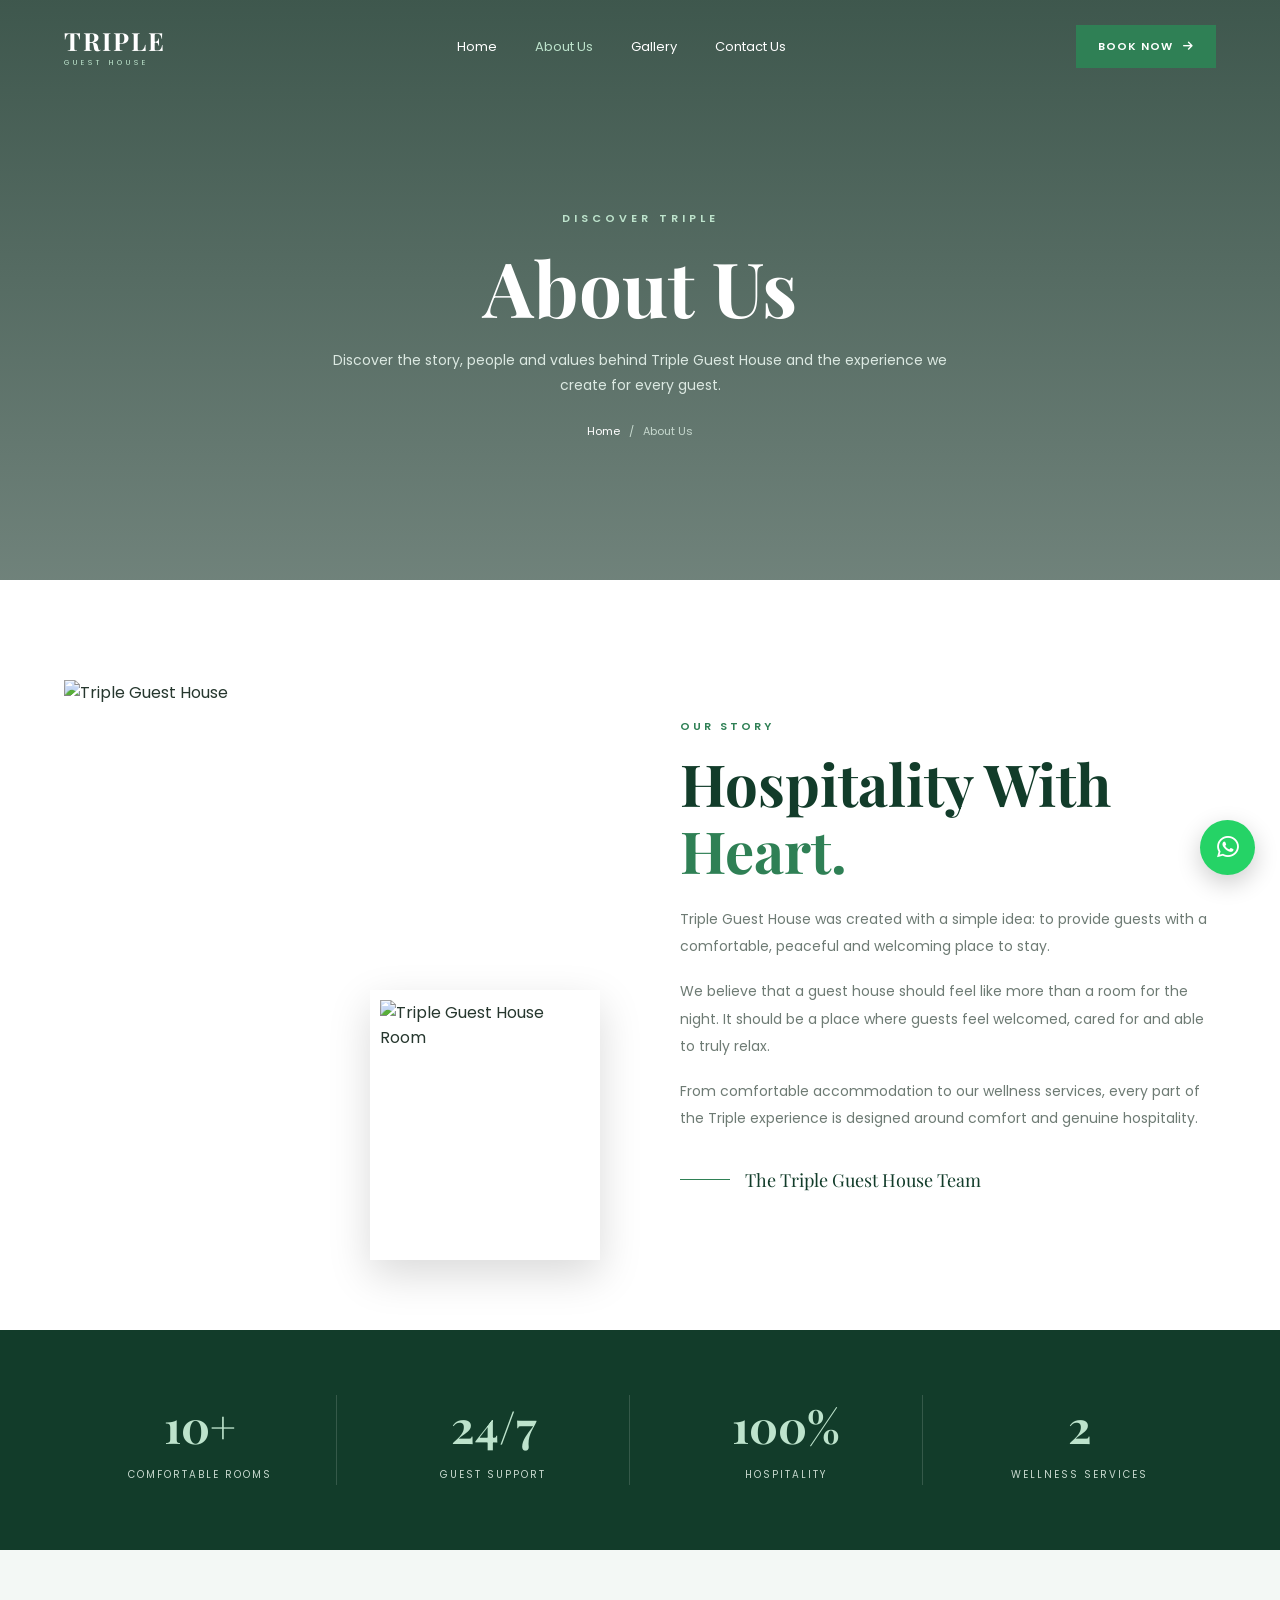
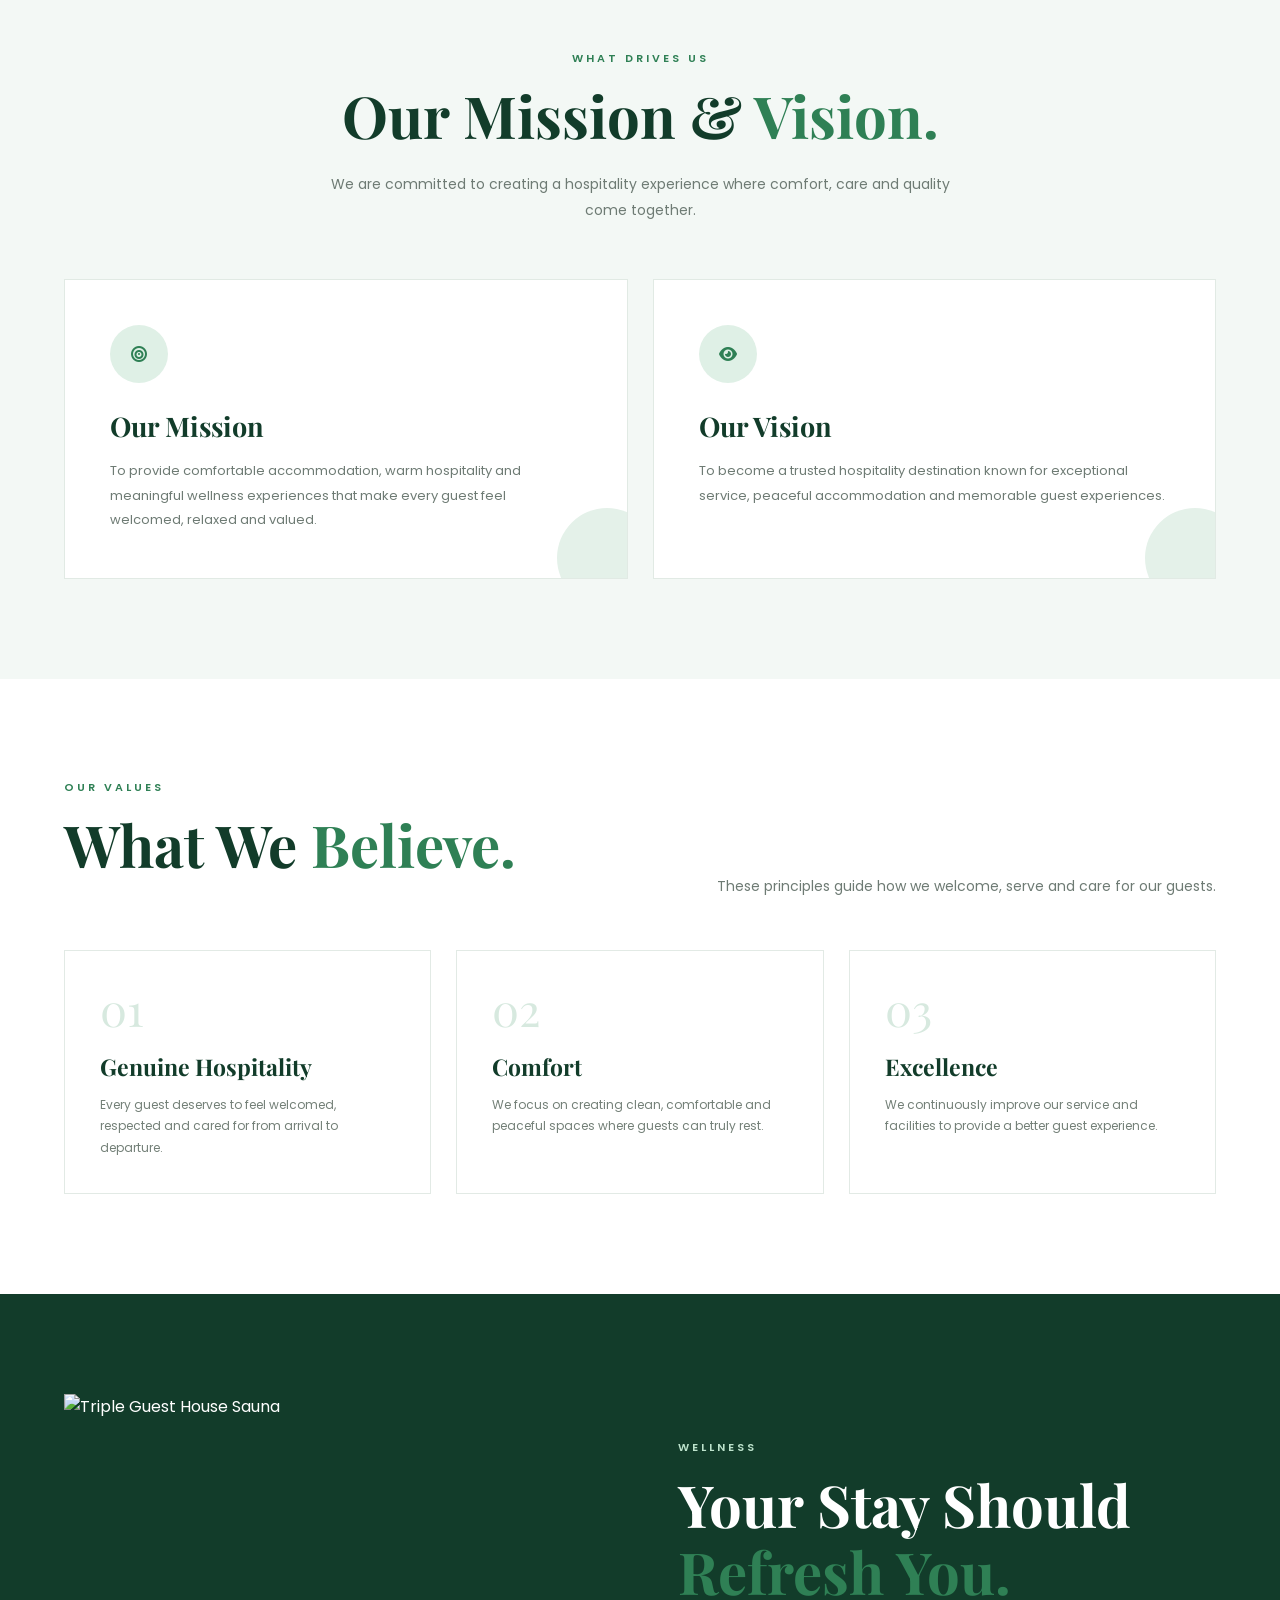
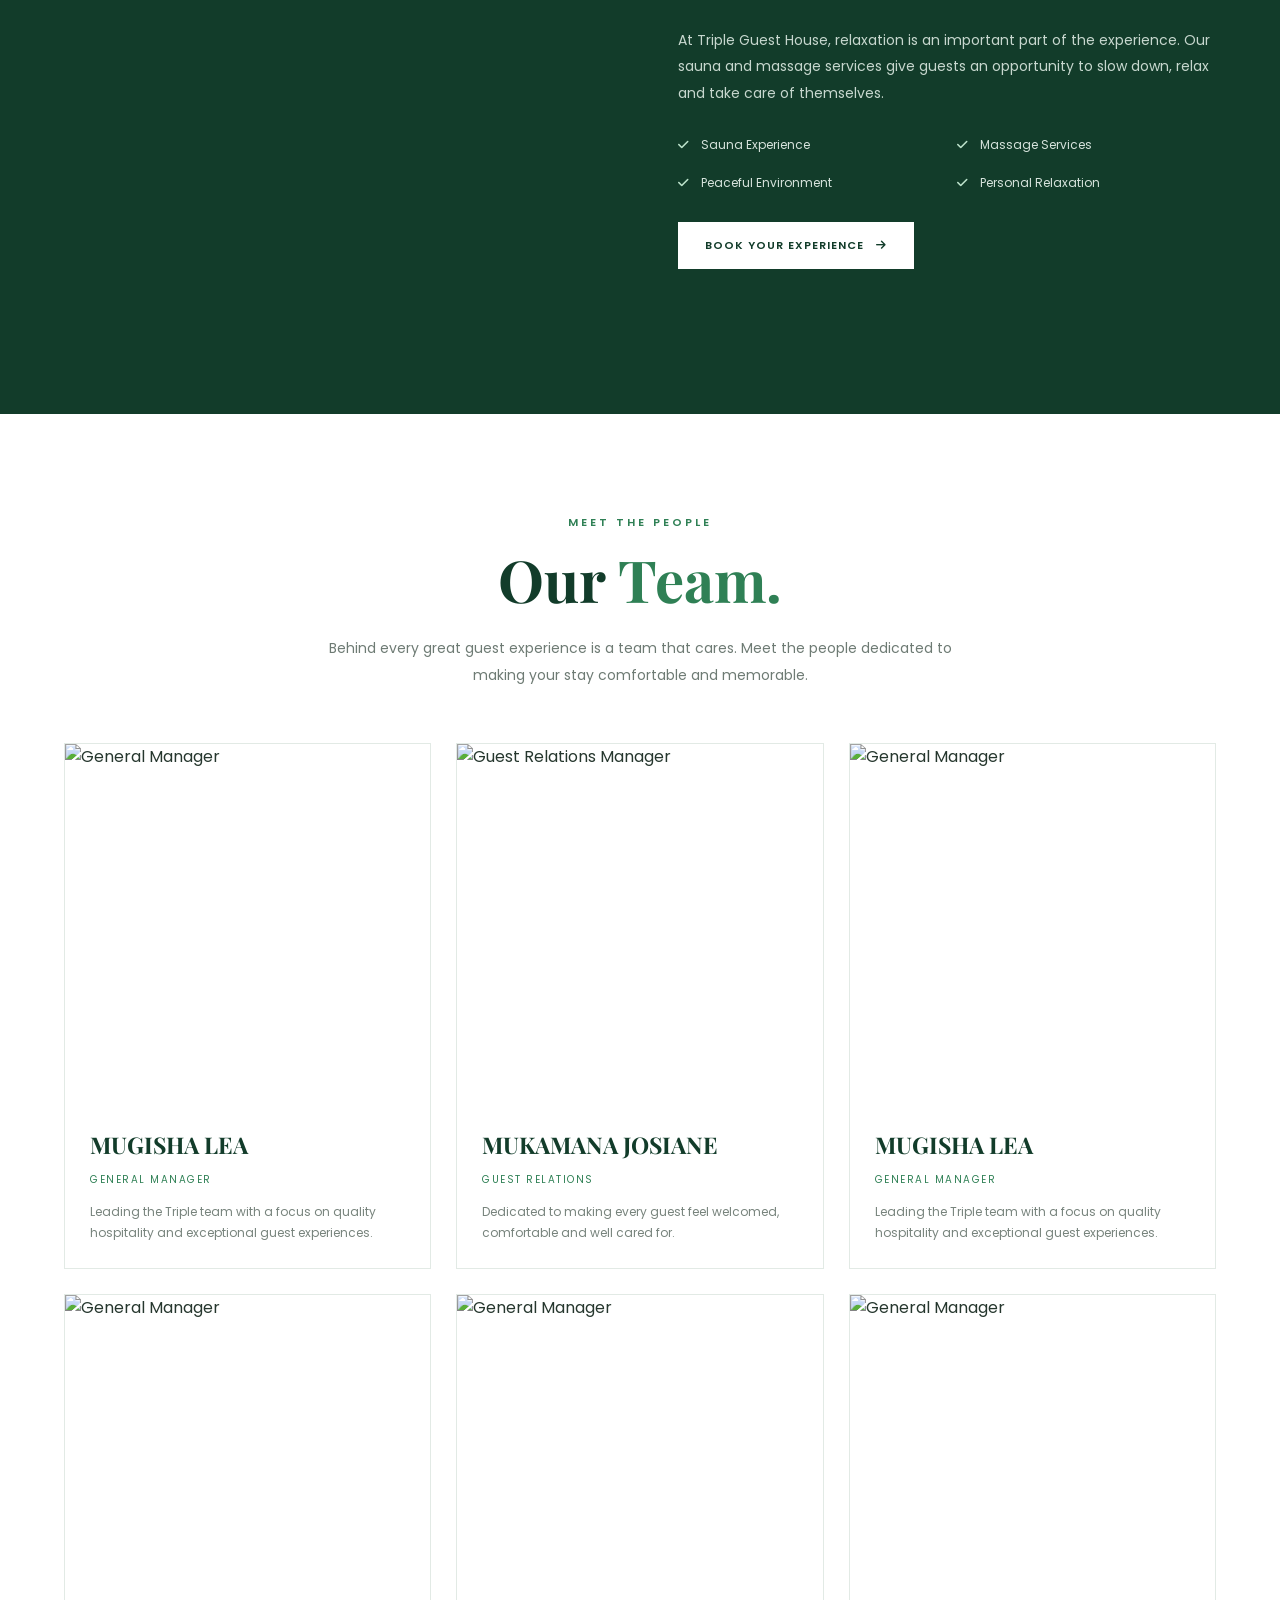
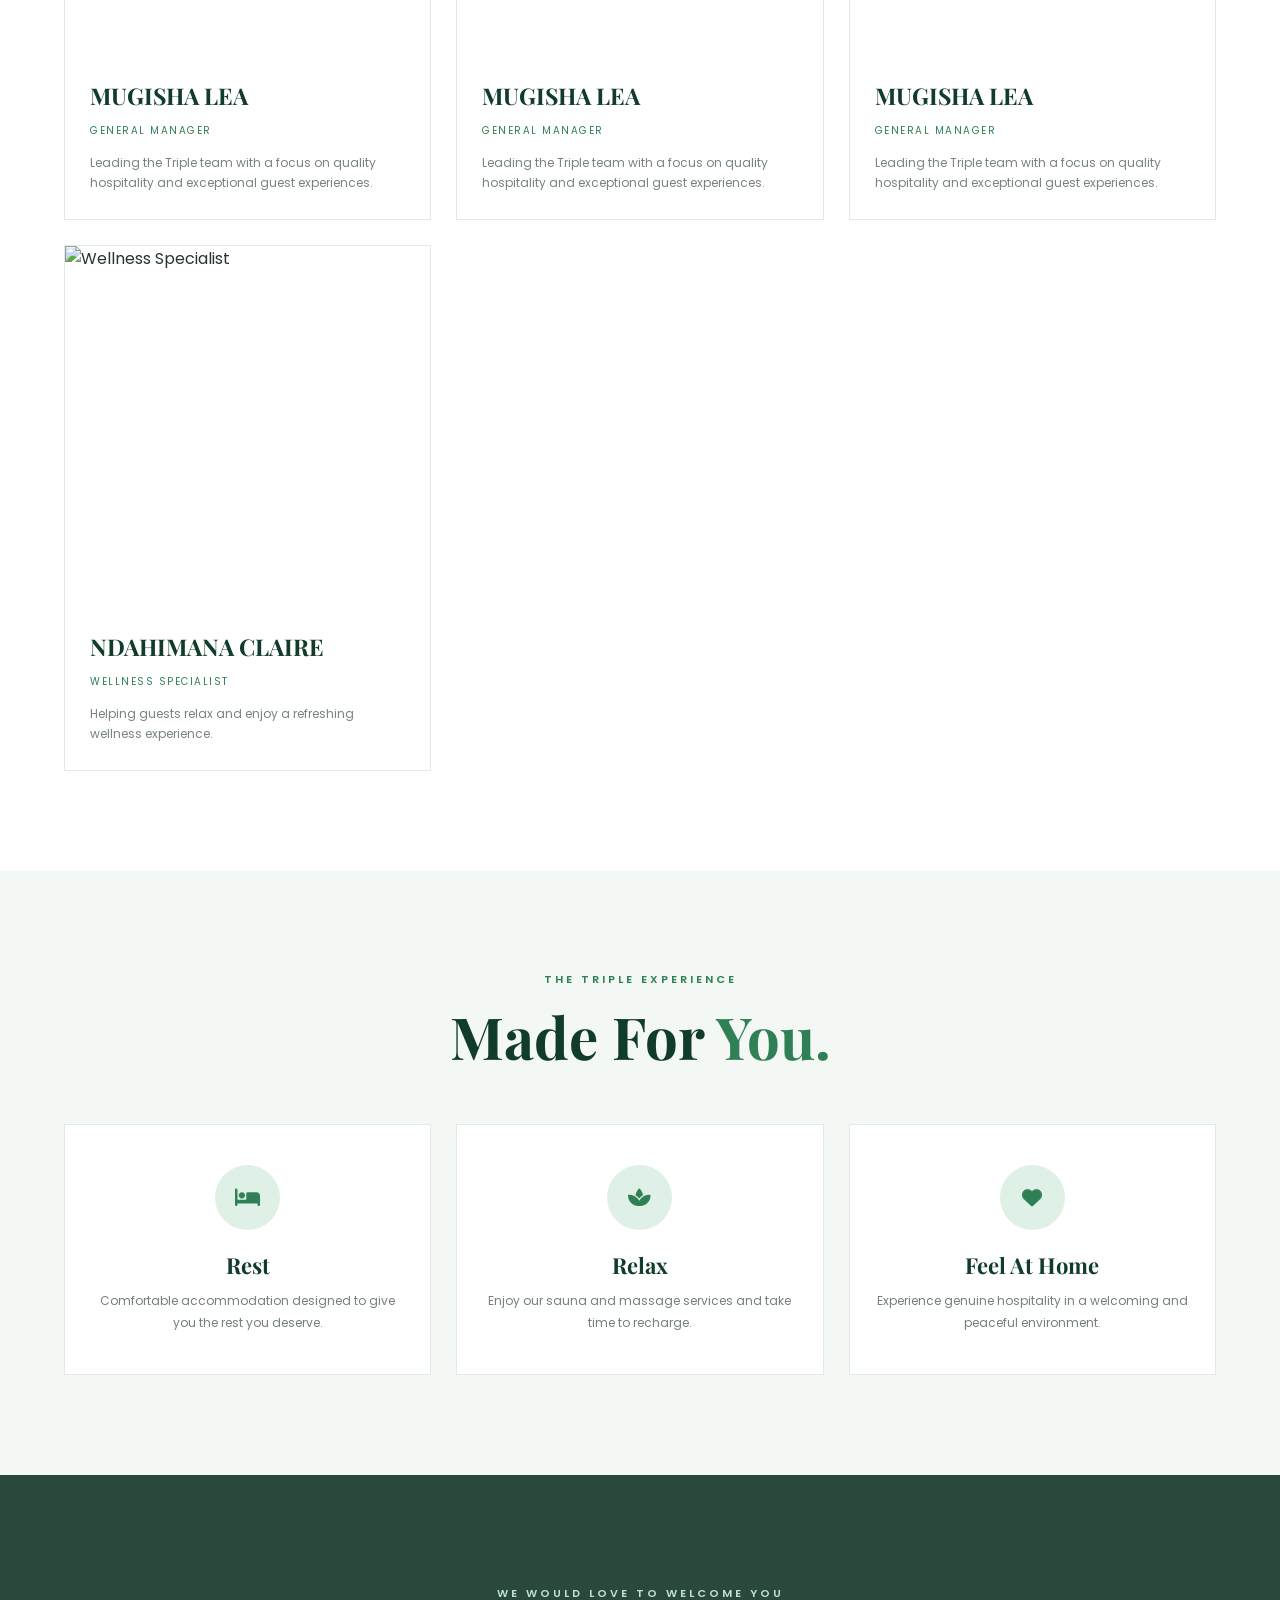
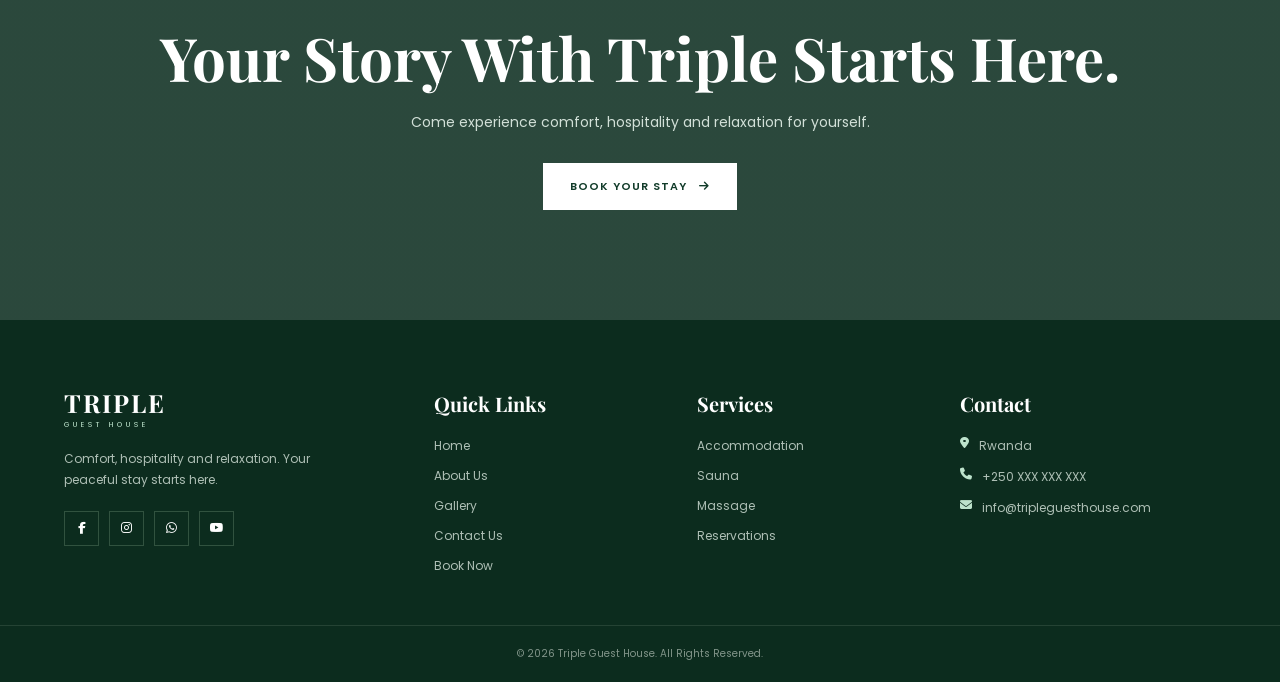
==== about.html @ b03995e4 "Add files via upload" ====
<!DOCTYPE html>
<html lang="en">

<head>

    <meta charset="UTF-8">

    <meta name="viewport"
          content="width=device-width, initial-scale=1.0">

    <meta name="description"
          content="Learn about Triple Guest House, our story, team, values and commitment to exceptional hospitality.">

    <title>About Us | Triple Guest House</title>


    <!-- GOOGLE FONTS -->

    <link rel="preconnect"
          href="https://fonts.googleapis.com">

    <link rel="preconnect"
          href="https://fonts.gstatic.com"
          crossorigin>

    <link href="https://fonts.googleapis.com/css2?family=Playfair+Display:wght@500;600;700&family=Poppins:wght@300;400;500;600;700&display=swap"
          rel="stylesheet">


    <!-- FONT AWESOME -->

    <link rel="stylesheet"
          href="https://cdnjs.cloudflare.com/ajax/libs/font-awesome/6.5.2/css/all.min.css">


    <style>

        /* =====================================================
           GLOBAL
        ===================================================== */

        * {
            margin: 0;
            padding: 0;
            box-sizing: border-box;
        }


        html {
            scroll-behavior: smooth;
        }


        body {
            font-family: "Poppins", sans-serif;
            color: #26372e;
            background: #ffffff;
        }


        a {
            text-decoration: none;
        }


        img {
            width: 100%;
            display: block;
        }


        button {
            font-family: inherit;
        }


        .container {
            width: min(1200px, 90%);
            margin: auto;
        }


        .section {
            padding: 100px 0;
        }


        .section-label {
            display: block;

            color: #2f8055;

            font-size: 11px;

            font-weight: 600;

            letter-spacing: 3px;

            margin-bottom: 15px;
        }


        .section-title {
            font-family: "Playfair Display", serif;

            color: #123c2a;

            font-size: clamp(38px, 5vw, 58px);

            line-height: 1.15;

            margin-bottom: 22px;
        }


        .section-title span {
            color: #2f8055;
        }


        .section-text {
            color: #6e7b74;

            font-size: 14px;

            line-height: 1.9;

            max-width: 650px;
        }


        /* =====================================================
           NAVBAR
        ===================================================== */

        .navbar {
            position: absolute;

            top: 0;
            left: 0;

            width: 100%;

            z-index: 1000;

            padding: 25px 0;

            transition: .3s;
        }


        .navbar.scrolled {
            position: fixed;

            background: #123c2a;

            padding: 15px 0;

            box-shadow: 0 5px 25px rgba(0,0,0,.15);
        }


        .nav-container {
            display: flex;

            align-items: center;

            justify-content: space-between;
        }


        .logo {
            color: white;

            display: flex;

            flex-direction: column;

            line-height: 1;
        }


        .logo strong {
            font-family: "Playfair Display", serif;

            font-size: 25px;

            letter-spacing: 2px;
        }


        .logo small {
            font-size: 7px;

            letter-spacing: 4px;

            margin-top: 6px;

            color: #bde3cc;
        }


        .nav-links {
            display: flex;

            align-items: center;

            gap: 38px;
        }


        .nav-links a {
            color: white;

            font-size: 13px;

            transition: .3s;
        }


        .nav-links a:hover,
        .nav-links a.active {
            color: #bde3cc;
        }


        .nav-book {
            background: #2f8055;

            color: white;

            padding: 13px 22px;

            font-size: 11px;

            font-weight: 600;

            letter-spacing: 1px;

            text-transform: uppercase;

            display: flex;

            gap: 10px;

            align-items: center;

            transition: .3s;
        }


        .nav-book:hover {
            background: white;

            color: #123c2a;
        }


        .menu-btn {
            display: none;

            background: none;

            border: none;

            color: white;

            font-size: 23px;

            cursor: pointer;
        }


        /* =====================================================
           PAGE HERO
        ===================================================== */

        .page-hero {
            height: 580px;

            position: relative;
background:
    linear-gradient(
        rgba(8, 40, 27, 0.78),
        rgba(8, 40, 27, 0.58)
    ),
    url("images/a.webp")
    center/cover;

            display: flex;

            align-items: center;

            justify-content: center;

            text-align: center;

            color: white;
        }


        .page-hero-content {
            padding-top: 70px;
        }


        .page-hero-label {
            color: #bde3cc;

            font-size: 11px;

            letter-spacing: 4px;

            font-weight: 600;

            margin-bottom: 18px;
        }


        .page-hero h1 {
            font-family: "Playfair Display", serif;

            font-size: clamp(50px, 7vw, 76px);

            line-height: 1.1;

            margin-bottom: 20px;
        }


        .page-hero p {
            max-width: 620px;

            margin: auto;

            color: #dce9e2;

            font-size: 14px;

            line-height: 1.8;
        }


        .breadcrumb {
            margin-top: 25px;

            font-size: 11px;

            color: #c7d9cf;
        }


        .breadcrumb a {
            color: white;
        }


        /* =====================================================
           STORY
        ===================================================== */

        .story-grid {
            display: grid;

            grid-template-columns: 1fr 1fr;

            gap: 80px;

            align-items: center;
        }


        .story-images {
            position: relative;

            padding-right: 50px;
        }


        .story-main-image {
            height: 550px;

            object-fit: cover;
        }


        .story-small-image {
            position: absolute;

            right: 0;

            bottom: -30px;

            width: 230px;

            height: 270px;

            object-fit: cover;

            border: 10px solid white;

            box-shadow: 0 15px 40px rgba(0,0,0,.15);
        }


        .story-content p {
            color: #6e7b74;

            font-size: 14px;

            line-height: 1.95;

            margin-bottom: 18px;
        }


        .story-signature {
            margin-top: 35px;

            display: flex;

            align-items: center;

            gap: 15px;
        }


        .signature-line {
            width: 50px;

            height: 1px;

            background: #2f8055;
        }


        .story-signature span {
            color: #123c2a;

            font-family: "Playfair Display", serif;

            font-size: 18px;
        }


        /* =====================================================
           STATS
        ===================================================== */

        .stats {
            background: #123c2a;

            padding: 65px 0;
        }


        .stats-grid {
            display: grid;

            grid-template-columns: repeat(4, 1fr);

            gap: 20px;
        }


        .stat {
            text-align: center;

            color: white;

            border-right: 1px solid rgba(255,255,255,.15);
        }


        .stat:last-child {
            border-right: none;
        }


        .stat strong {
            display: block;

            font-family: "Playfair Display", serif;

            font-size: 45px;

            color: #bde3cc;

            margin-bottom: 5px;
        }


        .stat span {
            font-size: 10px;

            letter-spacing: 2px;

            text-transform: uppercase;

            color: #c7d8ce;
        }


        /* =====================================================
           MISSION / VISION
        ===================================================== */

        .mission {
            background: #f3f8f5;
        }


        .mission-heading {
            text-align: center;

            margin-bottom: 55px;
        }


        .mission-heading .section-text {
            margin: auto;
        }


        .mission-grid {
            display: grid;

            grid-template-columns: 1fr 1fr;

            gap: 25px;
        }


        .mission-card {
            background: white;

            padding: 45px;

            border: 1px solid #e1eae4;

            position: relative;

            overflow: hidden;
        }


        .mission-card::after {
            content: "";

            position: absolute;

            width: 100px;

            height: 100px;

            border-radius: 50%;

            background: #e4f1e9;

            right: -30px;

            bottom: -30px;
        }


        .mission-icon {
            width: 58px;

            height: 58px;

            border-radius: 50%;

            background: #dff0e6;

            color: #2f8055;

            display: flex;

            align-items: center;

            justify-content: center;

            margin-bottom: 25px;
        }


        .mission-card h3 {
            font-family: "Playfair Display", serif;

            color: #123c2a;

            font-size: 27px;

            margin-bottom: 15px;
        }


        .mission-card p {
            color: #6e7b74;

            font-size: 13px;

            line-height: 1.9;

            position: relative;

            z-index: 2;
        }


        /* =====================================================
           VALUES
        ===================================================== */

        .values-heading {
            margin-bottom: 50px;

            display: flex;

            justify-content: space-between;

            align-items: end;
        }


        .values-grid {
            display: grid;

            grid-template-columns: repeat(3, 1fr);

            gap: 25px;
        }


        .value-card {
            border: 1px solid #e2eae5;

            padding: 35px;

            transition: .35s;

            background: white;
        }


        .value-card:hover {
            background: #123c2a;

            transform: translateY(-8px);

            box-shadow: 0 20px 40px rgba(18,60,42,.15);
        }


        .value-number {
            font-family: "Playfair Display", serif;

            color: #d7e9df;

            font-size: 45px;

            line-height: 1;

            margin-bottom: 20px;
        }


        .value-card h3 {
            font-family: "Playfair Display", serif;

            color: #123c2a;

            font-size: 23px;

            margin-bottom: 12px;
        }


        .value-card p {
            color: #748078;

            font-size: 12px;

            line-height: 1.8;
        }


        .value-card:hover h3 {
            color: white;
        }


        .value-card:hover p {
            color: #c8d8cf;
        }


        /* =====================================================
           WELLNESS
        ===================================================== */

        .wellness {
            background: #123c2a;

            color: white;
        }


        .wellness-grid {
            display: grid;

            grid-template-columns: 1fr 1fr;

            gap: 75px;

            align-items: center;
        }


        .wellness-image {
            height: 520px;

            object-fit: cover;
        }


        .wellness-content .section-label {
            color: #bde3cc;
        }


        .wellness-content .section-title {
            color: white;
        }


        .wellness-content .section-text {
            color: #c7d7ce;

            margin-bottom: 30px;
        }


        .wellness-features {
            display: grid;

            grid-template-columns: 1fr 1fr;

            gap: 20px;

            margin-bottom: 30px;
        }


        .wellness-feature {
            display: flex;

            align-items: center;

            gap: 12px;

            font-size: 12px;

            color: #d6e3dc;
        }


        .wellness-feature i {
            color: #bde3cc;
        }


        /* =====================================================
           TEAM
        ===================================================== */

        .team {
            background: #ffffff;
        }


        .team-heading {
            text-align: center;

            margin-bottom: 55px;
        }


        .team-heading .section-text {
            margin: auto;
        }


        .team-grid {
            display: grid;

            grid-template-columns: repeat(3, 1fr);

            gap: 25px;
        }


        .team-card {
            background: white;

            border: 1px solid #e2eae5;

            overflow: hidden;

            transition: .35s;
        }


        .team-card:hover {
            transform: translateY(-7px);

            box-shadow: 0 20px 45px rgba(18,60,42,.12);
        }


        .team-image {
            height: 360px;

            overflow: hidden;

            position: relative;
        }


        .team-image img {
            height: 100%;

            object-fit: cover;

            transition: .5s;
        }


        .team-card:hover .team-image img {
            transform: scale(1.05);
        }


        .team-social {
            position: absolute;

            bottom: 15px;

            right: 15px;

            display: flex;

            gap: 7px;
        }


        .team-social a {
            width: 35px;

            height: 35px;

            background: white;

            color: #123c2a;

            display: flex;

            align-items: center;

            justify-content: center;

            font-size: 12px;

            opacity: 0;

            transform: translateY(10px);

            transition: .3s;
        }


        .team-card:hover .team-social a {
            opacity: 1;

            transform: translateY(0);
        }


        .team-social a:hover {
            background: #2f8055;

            color: white;
        }


        .team-info {
            padding: 25px;
        }


        .team-info h3 {
            font-family: "Playfair Display", serif;

            color: #123c2a;

            font-size: 23px;

            margin-bottom: 5px;
        }


        .team-info span {
            color: #2f8055;

            font-size: 10px;

            letter-spacing: 1.5px;

            text-transform: uppercase;
        }


        .team-info p {
            color: #78847d;

            font-size: 12px;

            line-height: 1.7;

            margin-top: 12px;
        }


        /* =====================================================
           GUEST EXPERIENCE
        ===================================================== */

        .experience {
            background: #f3f8f5;
        }


        .experience-grid {
            display: grid;

            grid-template-columns: repeat(3, 1fr);

            gap: 25px;
        }


        .experience-card {
            text-align: center;

            padding: 40px 25px;

            background: white;

            border: 1px solid #e2eae5;
        }


        .experience-icon {
            width: 65px;

            height: 65px;

            border-radius: 50%;

            background: #dff0e6;

            color: #2f8055;

            display: flex;

            align-items: center;

            justify-content: center;

            margin: 0 auto 20px;

            font-size: 20px;
        }


        .experience-card h3 {
            font-family: "Playfair Display", serif;

            color: #123c2a;

            font-size: 22px;

            margin-bottom: 10px;
        }


        .experience-card p {
            color: #748078;

            font-size: 12px;

            line-height: 1.8;
        }


        /* =====================================================
           CTA
        ===================================================== */

        .cta {
            position: relative;

            padding: 110px 0;

            background:
                linear-gradient(
                    rgba(8,42,28,.86),
                    rgba(8,42,28,.86)
                ),
                url("images/hero-2.jpg")
                center/cover;

            text-align: center;

            color: white;
        }


        .cta .section-label {
            color: #bde3cc;
        }


        .cta h2 {
            font-family: "Playfair Display", serif;

            font-size: clamp(40px, 5vw, 60px);

            margin-bottom: 15px;
        }


        .cta p {
            color: #d2e0d8;

            font-size: 14px;

            margin-bottom: 30px;
        }


        .cta-btn {
            display: inline-flex;

            align-items: center;

            gap: 12px;

            padding: 15px 27px;

            background: white;

            color: #123c2a;

            font-size: 11px;

            font-weight: 600;

            letter-spacing: 1px;

            text-transform: uppercase;

            transition: .3s;
        }


        .cta-btn:hover {
            background: #2f8055;

            color: white;
        }


        /* =====================================================
           FOOTER
        ===================================================== */

        footer {
            background: #0c2c1e;

            color: white;

            padding-top: 70px;
        }


        .footer-grid {
            display: grid;

            grid-template-columns:
                1.5fr
                1fr
                1fr
                1.2fr;

            gap: 50px;

            padding-bottom: 50px;
        }


        .footer-brand p {
            color: #aebfb5;

            font-size: 12px;

            line-height: 1.8;

            max-width: 300px;

            margin: 20px 0;
        }


        .footer-title {
            font-family: "Playfair Display", serif;

            font-size: 20px;

            margin-bottom: 20px;
        }


        .footer-links {
            display: flex;

            flex-direction: column;

            gap: 12px;
        }


        .footer-links a {
            color: #aebfb5;

            font-size: 12px;

            transition: .3s;
        }


        .footer-links a:hover {
            color: #bde3cc;
        }


        .footer-contact p {
            color: #aebfb5;

            font-size: 12px;

            margin-bottom: 13px;

            display: flex;

            gap: 10px;
        }


        .footer-contact i {
            color: #bde3cc;
        }


        .socials {
            display: flex;

            gap: 10px;
        }


        .socials a {
            width: 35px;

            height: 35px;

            border: 1px solid #31523f;

            color: white;

            display: flex;

            align-items: center;

            justify-content: center;

            font-size: 12px;

            transition: .3s;
        }


        .socials a:hover {
            background: #2f8055;

            border-color: #2f8055;
        }


        .footer-bottom {
            border-top: 1px solid #254334;

            padding: 20px 0;

            text-align: center;

            color: #82958a;

            font-size: 10px;
        }


        /* =====================================================
           WHATSAPP
        ===================================================== */

        .whatsapp {
            position: fixed;

            right: 25px;

            bottom: 25px;

            width: 55px;

            height: 55px;

            border-radius: 50%;

            background: #25D366;

            color: white;

            display: flex;

            align-items: center;

            justify-content: center;

            font-size: 25px;

            z-index: 9999;

            box-shadow: 0 8px 25px rgba(0,0,0,.2);
        }


        /* =====================================================
           RESPONSIVE
        ===================================================== */

        @media(max-width:1000px) {

            .nav-links {
                gap: 20px;
            }


            .story-grid,
            .wellness-grid {
                grid-template-columns: 1fr;

                gap: 60px;
            }


            .stats-grid {
                grid-template-columns: repeat(2,1fr);

                gap: 35px;
            }


            .stat {
                border-right: none;
            }


            .values-grid,
            .team-grid {
                grid-template-columns: 1fr 1fr;
            }


            .experience-grid {
                grid-template-columns: 1fr 1fr;
            }


            .footer-grid {
                grid-template-columns: 1fr 1fr;
            }

        }


        @media(max-width:700px) {

            .nav-links,
            .nav-book {
                display: none;
            }


            .menu-btn {
                display: block;
            }


            .nav-links.mobile-open {
                position: absolute;

                display: flex;

                flex-direction: column;

                align-items: flex-start;

                gap: 20px;

                top: 80px;

                left: 5%;

                width: 90%;

                background: #123c2a;

                padding: 25px;
            }


            .page-hero {
                height: 500px;
            }


            .story-images {
                padding-right: 20px;
            }


            .story-main-image {
                height: 420px;
            }


            .story-small-image {
                width: 170px;

                height: 200px;
            }


            .mission-grid,
            .values-grid,
            .team-grid,
            .experience-grid {
                grid-template-columns: 1fr;
            }


            .wellness-features {
                grid-template-columns: 1fr;
            }


            .footer-grid {
                grid-template-columns: 1fr;
            }


            .stats-grid {
                grid-template-columns: 1fr 1fr;
            }

        }

    </style>

</head>


<body>


<!-- =====================================================
     NAVBAR
===================================================== -->

<header class="navbar" id="navbar">

    <div class="container nav-container">


        <a href="index.html" class="logo">

            <strong>TRIPLE</strong>

            <small>GUEST HOUSE</small>

        </a>


        <nav class="nav-links" id="navLinks">

            <a href="index.html">
                Home
            </a>

            <a href="about.html" class="active">
                About Us
            </a>

            <a href="gallery.html">
                Gallery
            </a>

            <a href="contact.html">
                Contact Us
            </a>

        </nav>


        <a href="booking.html"
           class="nav-book">

            Book Now

            <i class="fa-solid fa-arrow-right"></i>

        </a>


        <button class="menu-btn"
                id="menuBtn"
                type="button">

            <i class="fa-solid fa-bars"></i>

        </button>

    </div>

</header>



<!-- =====================================================
     PAGE HERO
===================================================== -->

<section class="page-hero">

    <div class="page-hero-content">

        <div class="page-hero-label">
            DISCOVER TRIPLE
        </div>

        <h1>
            About Us
        </h1>

        <p>
            Discover the story, people and values behind
            Triple Guest House and the experience we create
            for every guest.
        </p>


        <div class="breadcrumb">

            <a href="index.html">
                Home
            </a>

            &nbsp; / &nbsp;

            About Us

        </div>

    </div>

</section>



<!-- =====================================================
     OUR STORY
===================================================== -->

<section class="section">

    <div class="container story-grid">


        <div class="story-images">

            <img src="images/1.jfif"
                 class="story-main-image"
                 alt="Triple Guest House">

            <img src="images/8.jfif"
                 class="story-small-image"
                 alt="Triple Guest House Room">

        </div>


        <div class="story-content">

            <span class="section-label">
                OUR STORY
            </span>

            <h2 class="section-title">

                Hospitality With
                <span>Heart.</span>

            </h2>


            <p>
                Triple Guest House was created with a simple
                idea: to provide guests with a comfortable,
                peaceful and welcoming place to stay.
            </p>


            <p>
                We believe that a guest house should feel like
                more than a room for the night. It should be a
                place where guests feel welcomed, cared for and
                able to truly relax.
            </p>


            <p>
                From comfortable accommodation to our wellness
                services, every part of the Triple experience
                is designed around comfort and genuine
                hospitality.
            </p>


            <div class="story-signature">

                <div class="signature-line"></div>

                <span>
                    The Triple Guest House Team
                </span>

            </div>

        </div>

    </div>

</section>



<!-- =====================================================
     STATS
===================================================== -->

<section class="stats">

    <div class="container stats-grid">


        <div class="stat">

            <strong>
                10+
            </strong>

            <span>
                Comfortable Rooms
            </span>

        </div>


        <div class="stat">

            <strong>
                24/7
            </strong>

            <span>
                Guest Support
            </span>

        </div>


        <div class="stat">

            <strong>
                100%
            </strong>

            <span>
                Hospitality
            </span>

        </div>


        <div class="stat">

            <strong>
                2
            </strong>

            <span>
                Wellness Services
            </span>

        </div>


    </div>

</section>



<!-- =====================================================
     MISSION & VISION
===================================================== -->

<section class="section mission">

    <div class="container">


        <div class="mission-heading">

            <span class="section-label">
                WHAT DRIVES US
            </span>

            <h2 class="section-title">

                Our Mission &
                <span>Vision.</span>

            </h2>

            <p class="section-text">

                We are committed to creating a hospitality
                experience where comfort, care and quality
                come together.

            </p>

        </div>


        <div class="mission-grid">


            <div class="mission-card">

                <div class="mission-icon">

                    <i class="fa-solid fa-bullseye"></i>

                </div>

                <h3>
                    Our Mission
                </h3>

                <p>

                    To provide comfortable accommodation,
                    warm hospitality and meaningful wellness
                    experiences that make every guest feel
                    welcomed, relaxed and valued.

                </p>

            </div>


            <div class="mission-card">

                <div class="mission-icon">

                    <i class="fa-solid fa-eye"></i>

                </div>

                <h3>
                    Our Vision
                </h3>

                <p>

                    To become a trusted hospitality destination
                    known for exceptional service, peaceful
                    accommodation and memorable guest
                    experiences.

                </p>

            </div>


        </div>

    </div>

</section>



<!-- =====================================================
     VALUES
===================================================== -->

<section class="section">

    <div class="container">


        <div class="values-heading">

            <div>

                <span class="section-label">
                    OUR VALUES
                </span>

                <h2 class="section-title">

                    What We
                    <span>Believe.</span>

                </h2>

            </div>

            <p class="section-text">

                These principles guide how we welcome,
                serve and care for our guests.

            </p>

        </div>


        <div class="values-grid">


            <div class="value-card">

                <div class="value-number">
                    01
                </div>

                <h3>
                    Genuine Hospitality
                </h3>

                <p>
                    Every guest deserves to feel welcomed,
                    respected and cared for from arrival
                    to departure.
                </p>

            </div>


            <div class="value-card">

                <div class="value-number">
                    02
                </div>

                <h3>
                    Comfort
                </h3>

                <p>
                    We focus on creating clean, comfortable
                    and peaceful spaces where guests can
                    truly rest.
                </p>

            </div>


            <div class="value-card">

                <div class="value-number">
                    03
                </div>

                <h3>
                    Excellence
                </h3>

                <p>
                    We continuously improve our service and
                    facilities to provide a better guest
                    experience.
                </p>

            </div>


        </div>

    </div>

</section>



<!-- =====================================================
     WELLNESS
===================================================== -->

<section class="section wellness">

    <div class="container wellness-grid">


        <img src="images/4.jfif"
             class="wellness-image"
             alt="Triple Guest House Sauna">


        <div class="wellness-content">

            <span class="section-label">
                WELLNESS
            </span>

            <h2 class="section-title">

                Your Stay Should
                <span>Refresh You.</span>

            </h2>

            <p class="section-text">

                At Triple Guest House, relaxation is an
                important part of the experience. Our sauna
                and massage services give guests an opportunity
                to slow down, relax and take care of themselves.

            </p>


            <div class="wellness-features">

                <div class="wellness-feature">

                    <i class="fa-solid fa-check"></i>

                    Sauna Experience

                </div>


                <div class="wellness-feature">

                    <i class="fa-solid fa-check"></i>

                    Massage Services

                </div>


                <div class="wellness-feature">

                    <i class="fa-solid fa-check"></i>

                    Peaceful Environment

                </div>


                <div class="wellness-feature">

                    <i class="fa-solid fa-check"></i>

                    Personal Relaxation

                </div>

            </div>


            <a href="booking.html"
               class="cta-btn">

                Book Your Experience

                <i class="fa-solid fa-arrow-right"></i>

            </a>

        </div>

    </div>

</section>



<!-- =====================================================
     OUR TEAM
===================================================== -->

<section class="section team">

    <div class="container">


        <div class="team-heading">

            <span class="section-label">
                MEET THE PEOPLE
            </span>

            <h2 class="section-title">

                Our
                <span>Team.</span>

            </h2>

            <p class="section-text">

                Behind every great guest experience is a team
                that cares. Meet the people dedicated to making
                your stay comfortable and memorable.

            </p>

        </div>


        <div class="team-grid">


            <!-- TEAM MEMBER 1 -->

            <div class="team-card">

                <div class="team-image">

                    <img src="images/team-1.jpg"
                         alt="General Manager">

                    <div class="team-social">

                        <a href="#">
                            <i class="fa-brands fa-linkedin-in"></i>
                        </a>

                        <a href="#">
                            <i class="fa-brands fa-instagram"></i>
                        </a>

                    </div>

                </div>


                <div class="team-info">

                    <h3>
                        MUGISHA LEA
                    </h3>

                    <span>
                        General Manager
                    </span>

                    <p>
                        Leading the Triple team with a focus
                        on quality hospitality and exceptional
                        guest experiences.
                    </p>

                </div>

            </div>



            <!-- TEAM MEMBER 2 -->

            <div class="team-card">

                <div class="team-image">

                    <img src="images/team-2.jpg"
                         alt="Guest Relations Manager">

                    <div class="team-social">

                        <a href="#">
                            <i class="fa-brands fa-linkedin-in"></i>
                        </a>

                        <a href="#">
                            <i class="fa-brands fa-instagram"></i>
                        </a>

                    </div>

                </div>


                <div class="team-info">

                    <h3>
                        MUKAMANA JOSIANE

                    </h3>

                    <span>
                        Guest Relations
                    </span>

                    <p>
                        Dedicated to making every guest feel
                        welcomed, comfortable and well cared for.
                    </p>

                </div>

            </div>



            <!-- TEAM MEMBER 1 -->

            <div class="team-card">

                <div class="team-image">

                    <img src="images/team-1.jpg"
                         alt="General Manager">

                    <div class="team-social">

                        <a href="#">
                            <i class="fa-brands fa-linkedin-in"></i>
                        </a>

                        <a href="#">
                            <i class="fa-brands fa-instagram"></i>
                        </a>

                    </div>

                </div>


                <div class="team-info">

                    <h3>
                        MUGISHA LEA
                    </h3>

                    <span>
                        General Manager
                    </span>

                    <p>
                        Leading the Triple team with a focus
                        on quality hospitality and exceptional
                        guest experiences.
                    </p>

                </div>

            </div>

            <!-- TEAM MEMBER 1 -->

            <div class="team-card">

                <div class="team-image">

                    <img src="images/team-1.jpg"
                         alt="General Manager">

                    <div class="team-social">

                        <a href="#">
                            <i class="fa-brands fa-linkedin-in"></i>
                        </a>

                        <a href="#">
                            <i class="fa-brands fa-instagram"></i>
                        </a>

                    </div>

                </div>


                <div class="team-info">

                    <h3>
                        MUGISHA LEA
                    </h3>

                    <span>
                        General Manager
                    </span>

                    <p>
                        Leading the Triple team with a focus
                        on quality hospitality and exceptional
                        guest experiences.
                    </p>

                </div>

            </div>

            <!-- TEAM MEMBER 1 -->

            <div class="team-card">

                <div class="team-image">

                    <img src="images/team-1.jpg"
                         alt="General Manager">

                    <div class="team-social">

                        <a href="#">
                            <i class="fa-brands fa-linkedin-in"></i>
                        </a>

                        <a href="#">
                            <i class="fa-brands fa-instagram"></i>
                        </a>

                    </div>

                </div>


                <div class="team-info">

                    <h3>
                        MUGISHA LEA
                    </h3>

                    <span>
                        General Manager
                    </span>

                    <p>
                        Leading the Triple team with a focus
                        on quality hospitality and exceptional
                        guest experiences.
                    </p>

                </div>

            </div>

            <!-- TEAM MEMBER 1 -->

            <div class="team-card">

                <div class="team-image">

                    <img src="images/team-1.jpg"
                         alt="General Manager">

                    <div class="team-social">

                        <a href="#">
                            <i class="fa-brands fa-linkedin-in"></i>
                        </a>

                        <a href="#">
                            <i class="fa-brands fa-instagram"></i>
                        </a>

                    </div>

                </div>


                <div class="team-info">

                    <h3>
                        MUGISHA LEA
                    </h3>

                    <span>
                        General Manager
                    </span>

                    <p>
                        Leading the Triple team with a focus
                        on quality hospitality and exceptional
                        guest experiences.
                    </p>

                </div>

            </div>

            <!-- TEAM MEMBER 3 -->

            <div class="team-card">

                <div class="team-image">

                    <img src="images/team-3.jpg"
                         alt="Wellness Specialist">

                    <div class="team-social">

                        <a href="#">
                            <i class="fa-brands fa-linkedin-in"></i>
                        </a>

                        <a href="#">
                            <i class="fa-brands fa-instagram"></i>
                        </a>

                    </div>

                </div>


                <div class="team-info">

                    <h3>
                        NDAHIMANA CLAIRE
                    </h3>

                    <span>
                        Wellness Specialist
                    </span>

                    <p>
                        Helping guests relax and enjoy a
                        refreshing wellness experience.
                    </p>

                </div>

            </div>


        </div>

    </div>

</section>



<!-- =====================================================
     GUEST EXPERIENCE
===================================================== -->

<section class="section experience">

    <div class="container">


        <div class="team-heading">

            <span class="section-label">
                THE TRIPLE EXPERIENCE
            </span>

            <h2 class="section-title">

                Made For
                <span>You.</span>

            </h2>

        </div>


        <div class="experience-grid">


            <div class="experience-card">

                <div class="experience-icon">

                    <i class="fa-solid fa-bed"></i>

                </div>

                <h3>
                    Rest
                </h3>

                <p>
                    Comfortable accommodation designed
                    to give you the rest you deserve.
                </p>

            </div>


            <div class="experience-card">

                <div class="experience-icon">

                    <i class="fa-solid fa-spa"></i>

                </div>

                <h3>
                    Relax
                </h3>

                <p>
                    Enjoy our sauna and massage services
                    and take time to recharge.
                </p>

            </div>


            <div class="experience-card">

                <div class="experience-icon">

                    <i class="fa-solid fa-heart"></i>

                </div>

                <h3>
                    Feel At Home
                </h3>

                <p>
                    Experience genuine hospitality in
                    a welcoming and peaceful environment.
                </p>

            </div>


        </div>

    </div>

</section>



<!-- =====================================================
     CTA
===================================================== -->

<section class="cta">

    <div class="container">

        <span class="section-label">
            WE WOULD LOVE TO WELCOME YOU
        </span>

        <h2>
            Your Story With Triple
            Starts Here.
        </h2>

        <p>
            Come experience comfort, hospitality and
            relaxation for yourself.
        </p>


        <a href="booking.html"
           class="cta-btn">

            Book Your Stay

            <i class="fa-solid fa-arrow-right"></i>

        </a>

    </div>

</section>



<!-- =====================================================
     FOOTER
===================================================== -->

<footer>

    <div class="container footer-grid">


        <div class="footer-brand">

            <a href="index.html"
               class="logo">

                <strong>TRIPLE</strong>

                <small>GUEST HOUSE</small>

            </a>


            <p>
                Comfort, hospitality and relaxation.
                Your peaceful stay starts here.
            </p>


            <div class="socials">

                <a href="#">
                    <i class="fa-brands fa-facebook-f"></i>
                </a>

                <a href="#">
                    <i class="fa-brands fa-instagram"></i>
                </a>

                <a href="#">
                    <i class="fa-brands fa-whatsapp"></i>
                </a>

                <a href="#">
                    <i class="fa-brands fa-youtube"></i>
                </a>

            </div>

        </div>


        <div>

            <h3 class="footer-title">
                Quick Links
            </h3>

            <div class="footer-links">

                <a href="index.html">
                    Home
                </a>

                <a href="about.html">
                    About Us
                </a>

                <a href="gallery.html">
                    Gallery
                </a>

                <a href="contact.html">
                    Contact Us
                </a>

                <a href="booking.html">
                    Book Now
                </a>

            </div>

        </div>


        <div>

            <h3 class="footer-title">
                Services
            </h3>

            <div class="footer-links">

                <a href="index.html#rooms">
                    Accommodation
                </a>

                <a href="index.html#wellness">
                    Sauna
                </a>

                <a href="index.html#wellness">
                    Massage
                </a>

                <a href="booking.html">
                    Reservations
                </a>

            </div>

        </div>


        <div class="footer-contact">

            <h3 class="footer-title">
                Contact
            </h3>

            <p>
                <i class="fa-solid fa-location-dot"></i>
                Rwanda
            </p>

            <p>
                <i class="fa-solid fa-phone"></i>
                +250 XXX XXX XXX
            </p>

            <p>
                <i class="fa-solid fa-envelope"></i>
                info@tripleguesthouse.com
            </p>

        </div>


    </div>


    <div class="footer-bottom">

        © 2026 Triple Guest House.
        All Rights Reserved.

    </div>

</footer>



<!-- WHATSAPP -->

<a href="https://wa.me/250XXXXXXXXX"
   class="whatsapp"
   target="_blank">

    <i class="fa-brands fa-whatsapp"></i>

</a>



<!-- =====================================================
     JAVASCRIPT
===================================================== -->

<script>

    /* NAVBAR */

    const navbar =
        document.getElementById("navbar");


    window.addEventListener("scroll", function () {

        if (window.scrollY > 80) {

            navbar.classList.add("scrolled");

        } else {

            navbar.classList.remove("scrolled");

        }

    });



    /* MOBILE MENU */

    const menuBtn =
        document.getElementById("menuBtn");

    const navLinks =
        document.getElementById("navLinks");


    menuBtn.addEventListener("click", function () {

        navLinks.classList.toggle("mobile-open");

    });


</script>


</body>

</html>
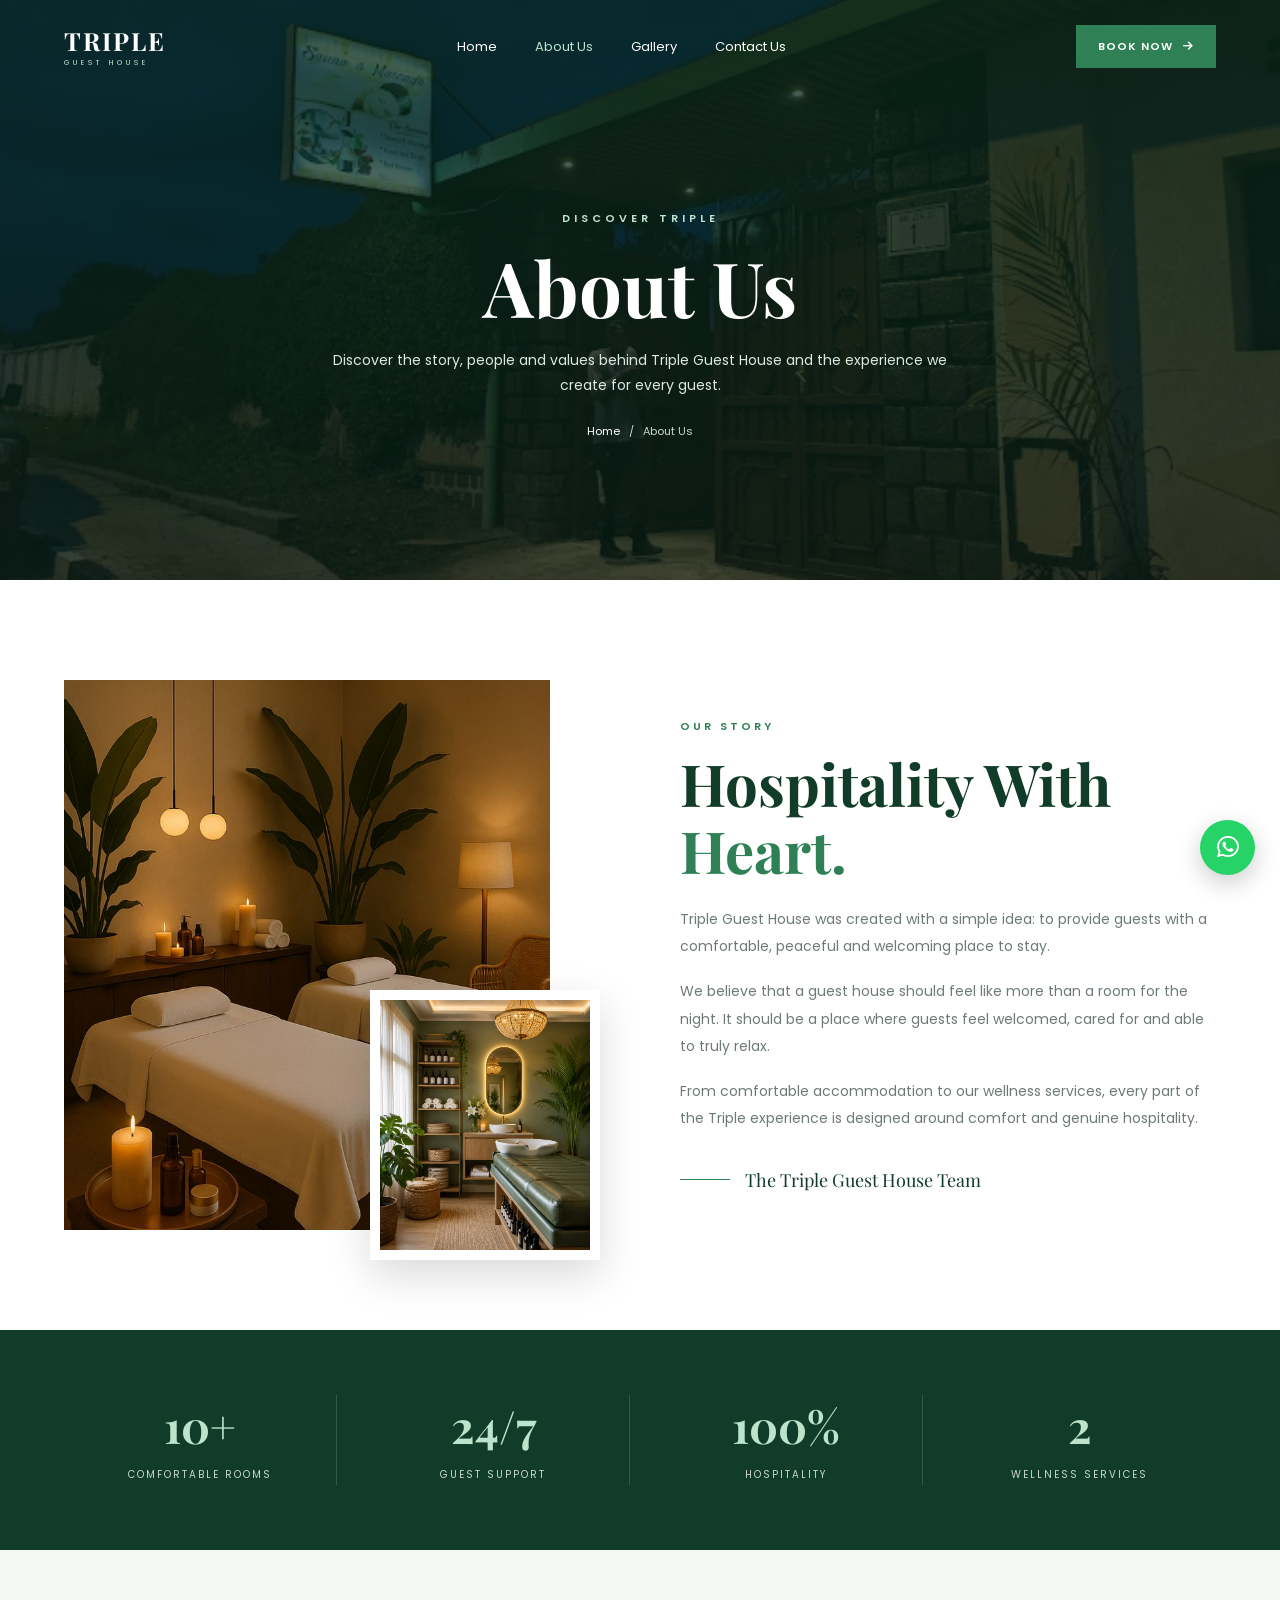
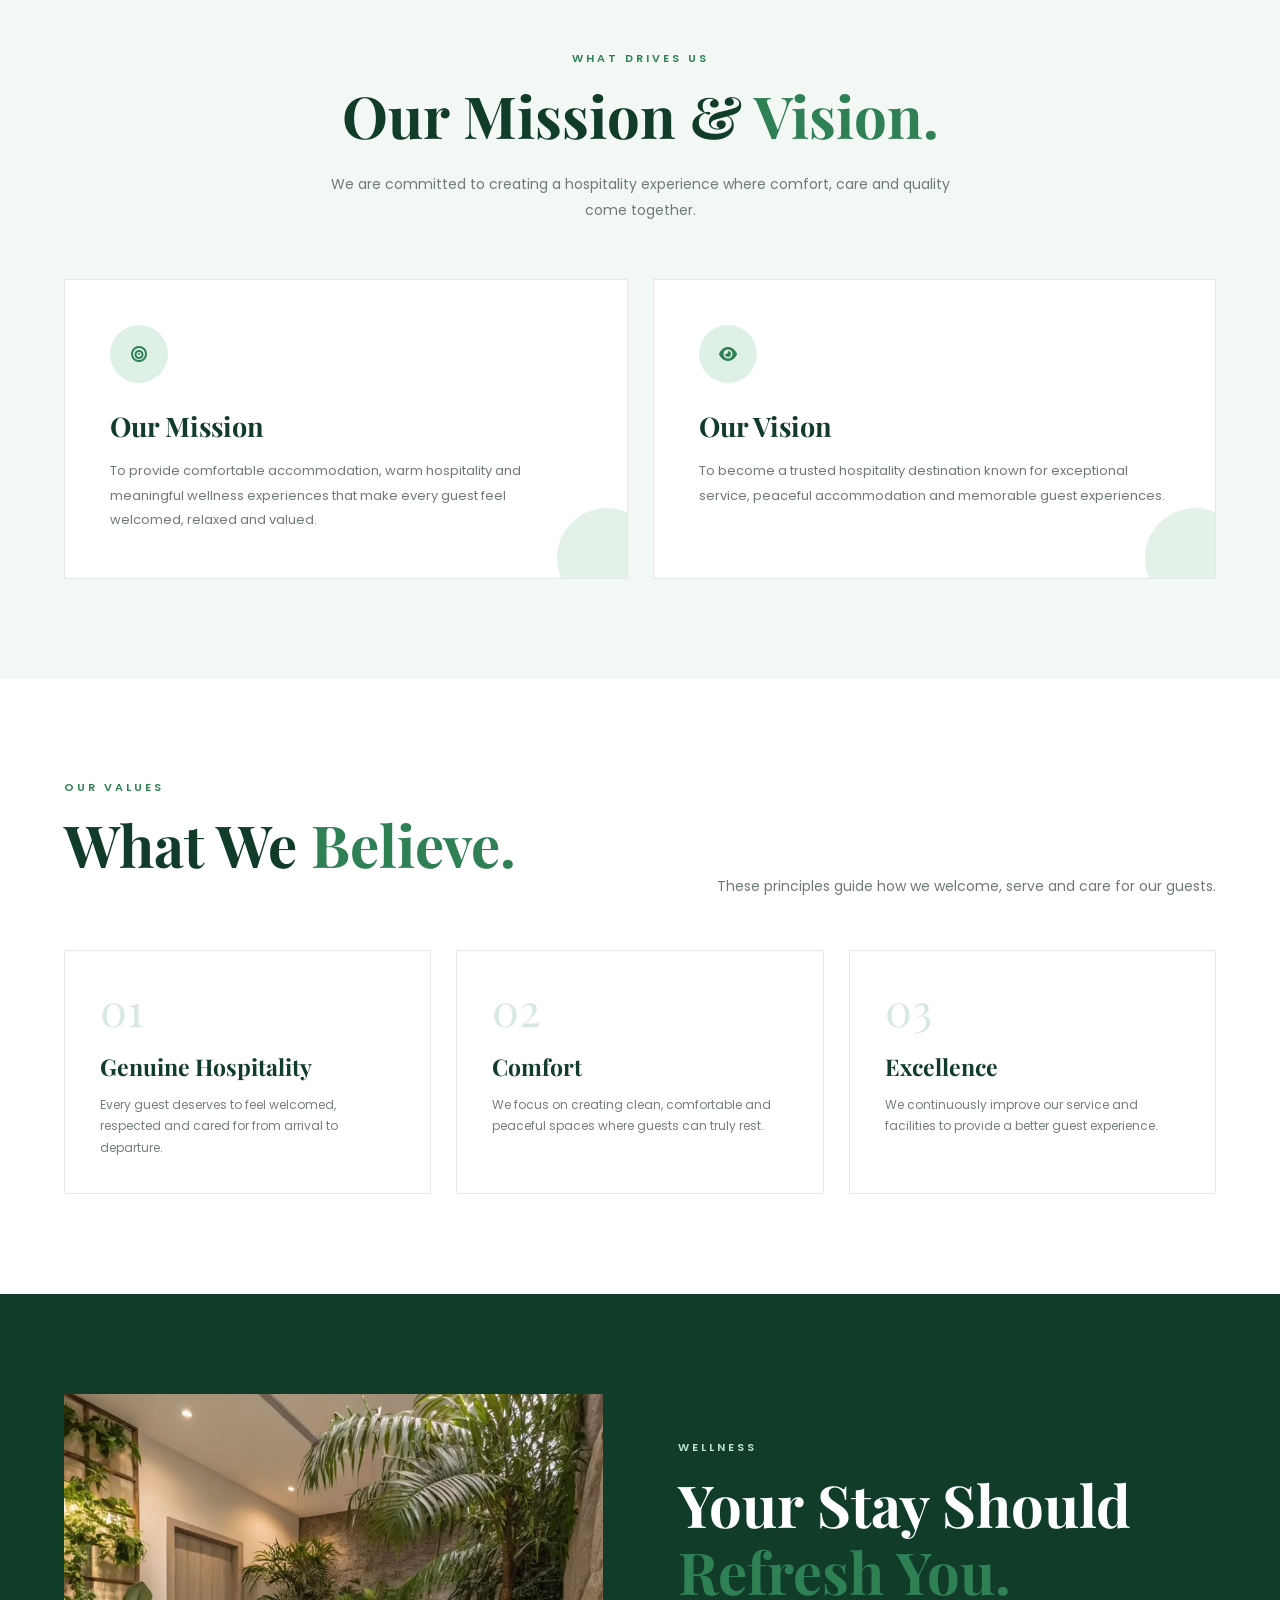
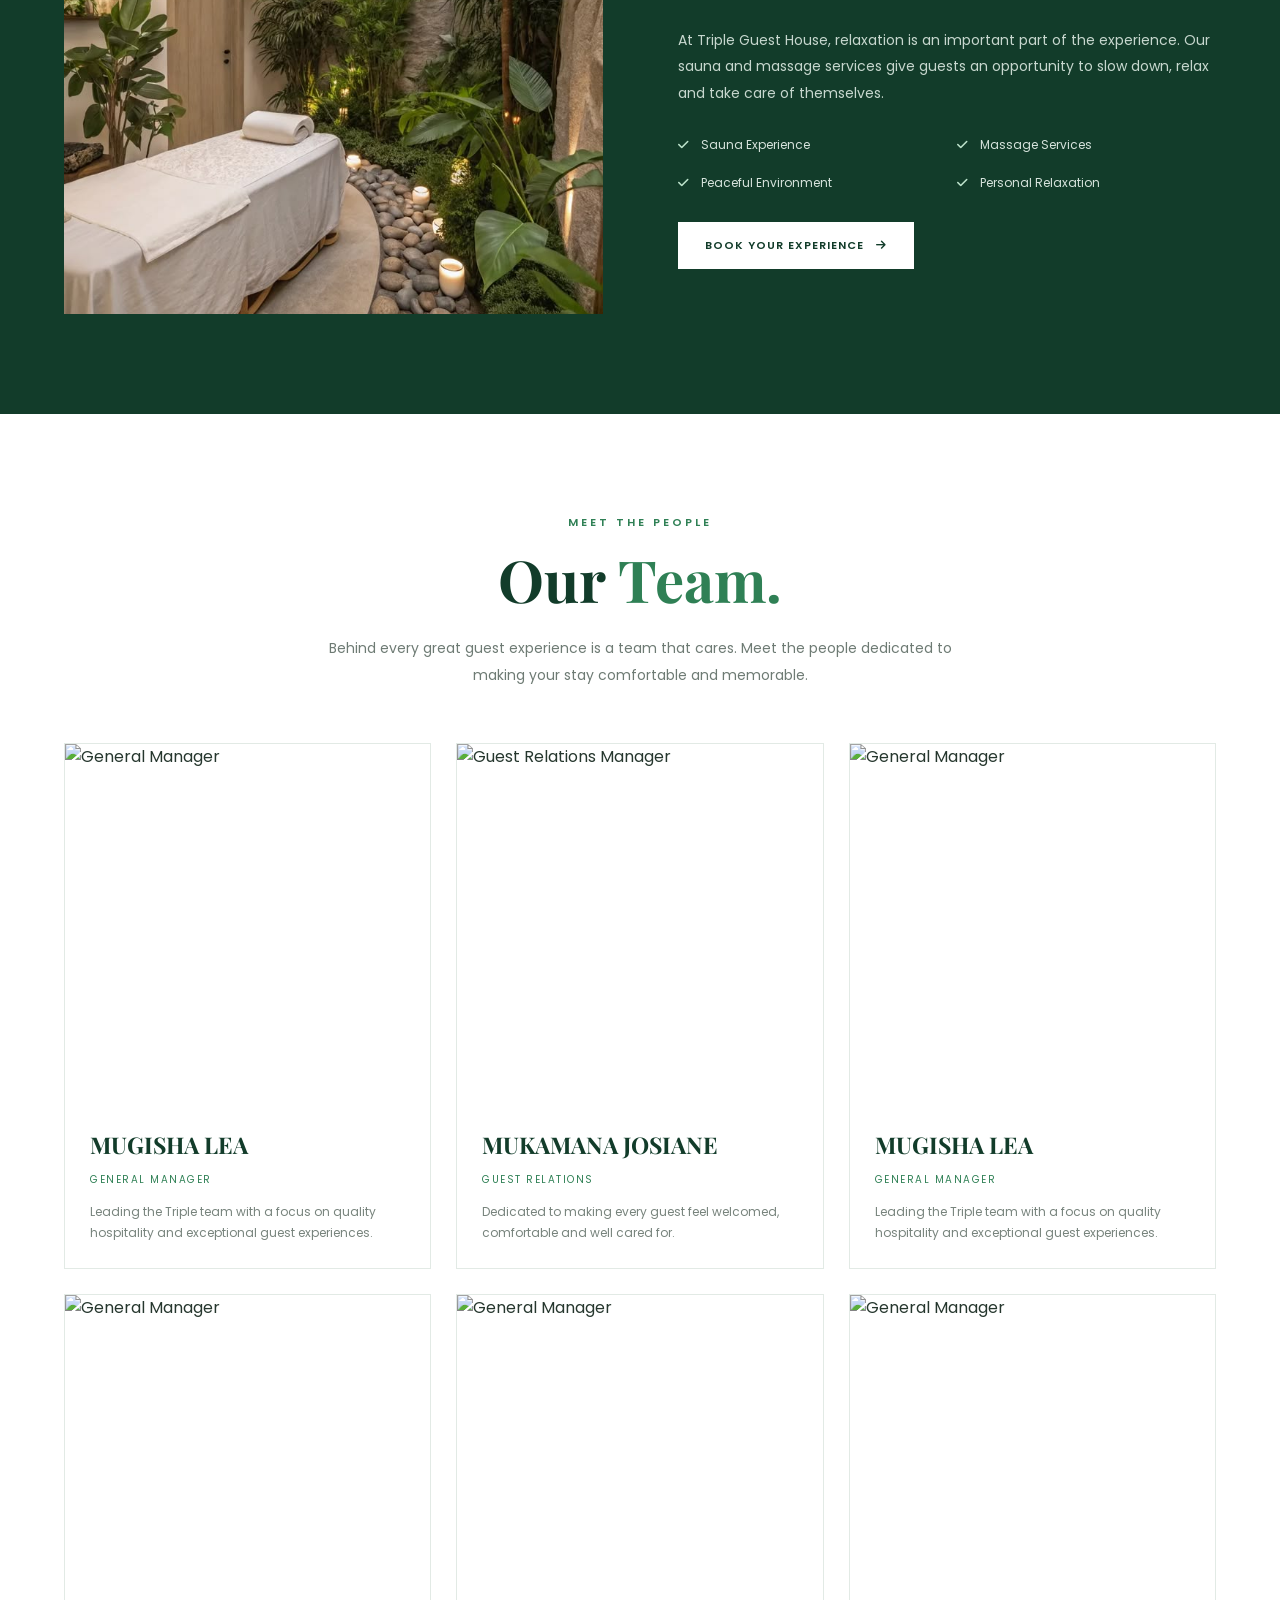
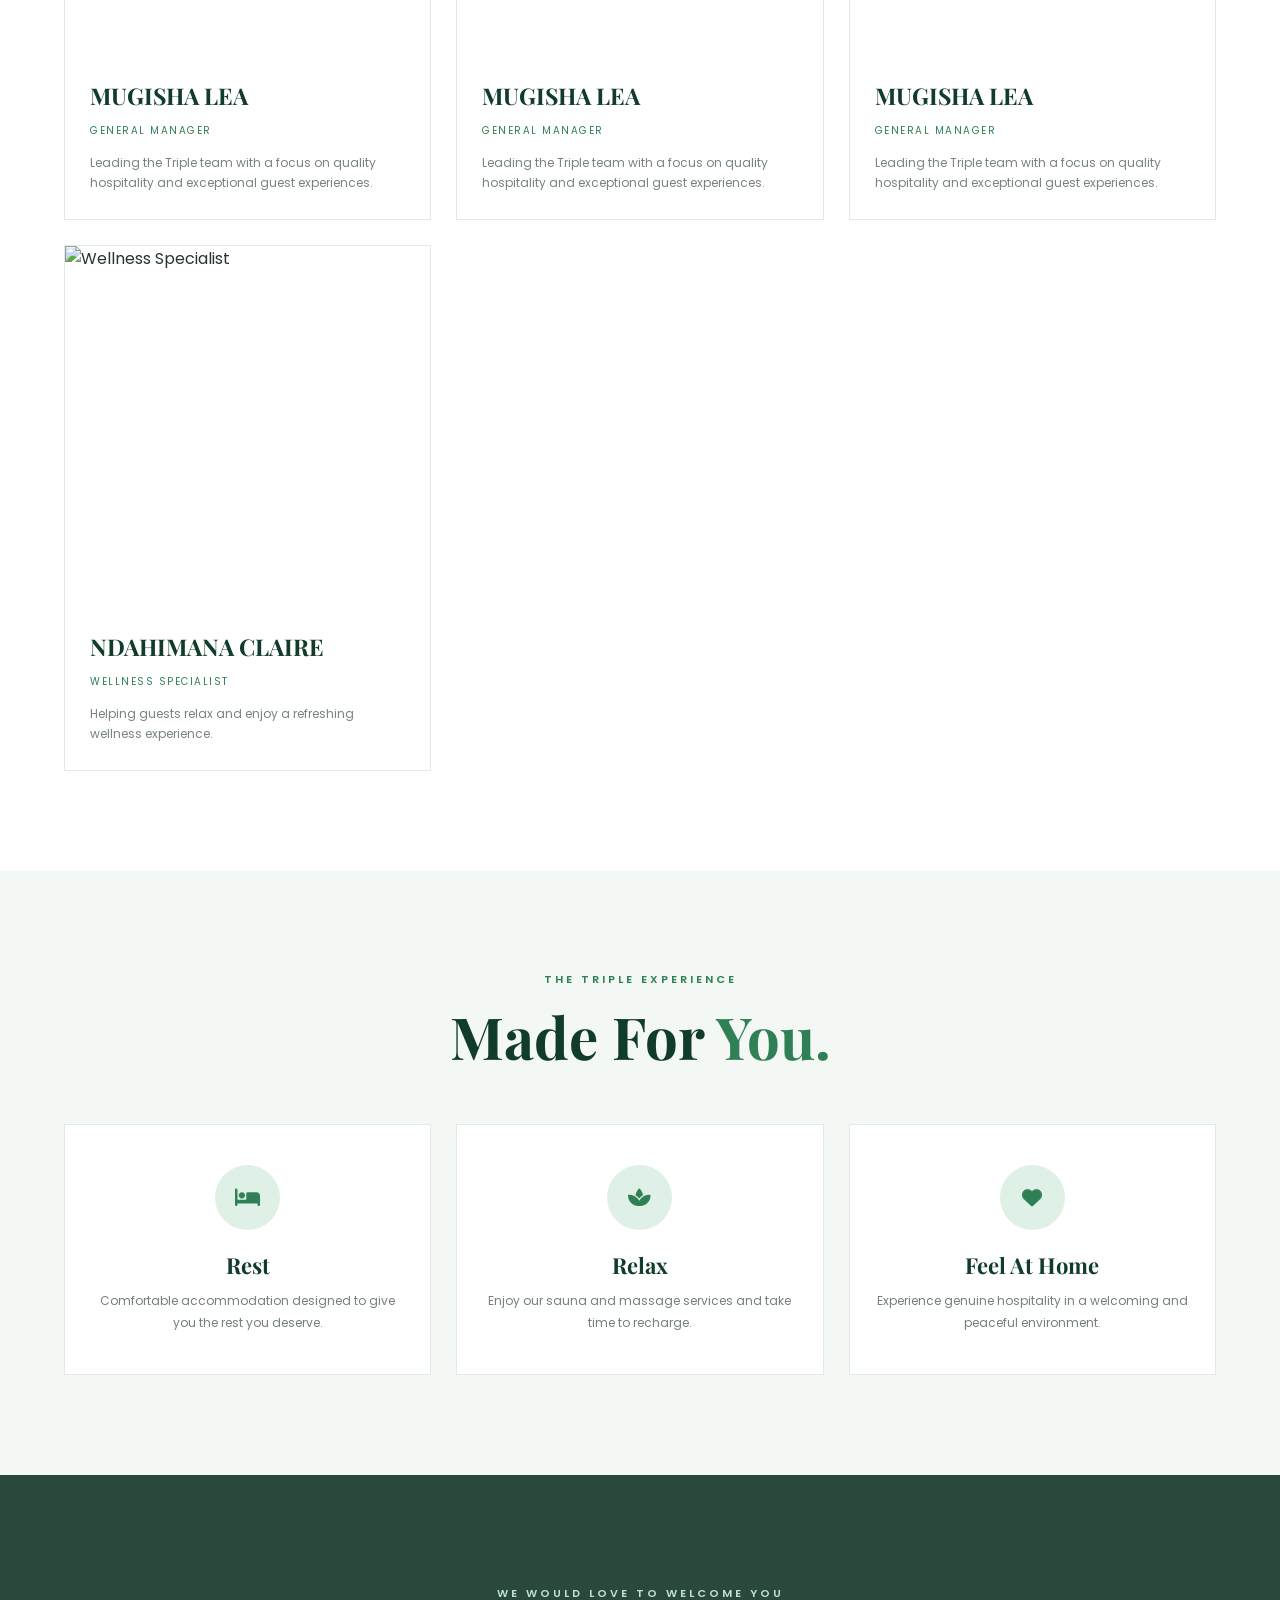
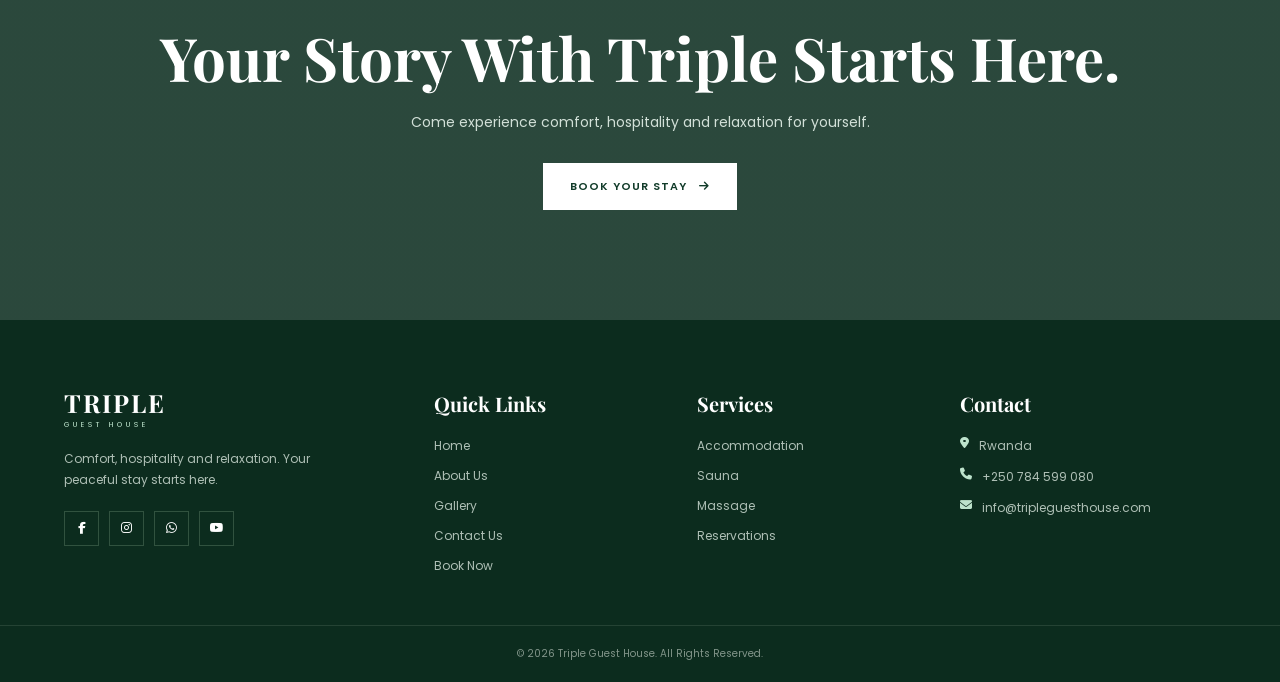
==== commit 2eb3119f: "Update about.html" ====
--- a/about.html
+++ b/about.html
@@ -2547,7 +2547,7 @@
 
             <p>
                 <i class="fa-solid fa-phone"></i>
-                +250 XXX XXX XXX
+                +250 784 599 080
             </p>
 
             <p>
@@ -2574,7 +2574,7 @@
 
 <!-- WHATSAPP -->
 
-<a href="https://wa.me/250XXXXXXXXX"
+<a href="https://wa.me/+250 784 599 080"
    class="whatsapp"
    target="_blank">
 
@@ -2633,4 +2633,4 @@
 
 </body>
 
-</html>+</html>
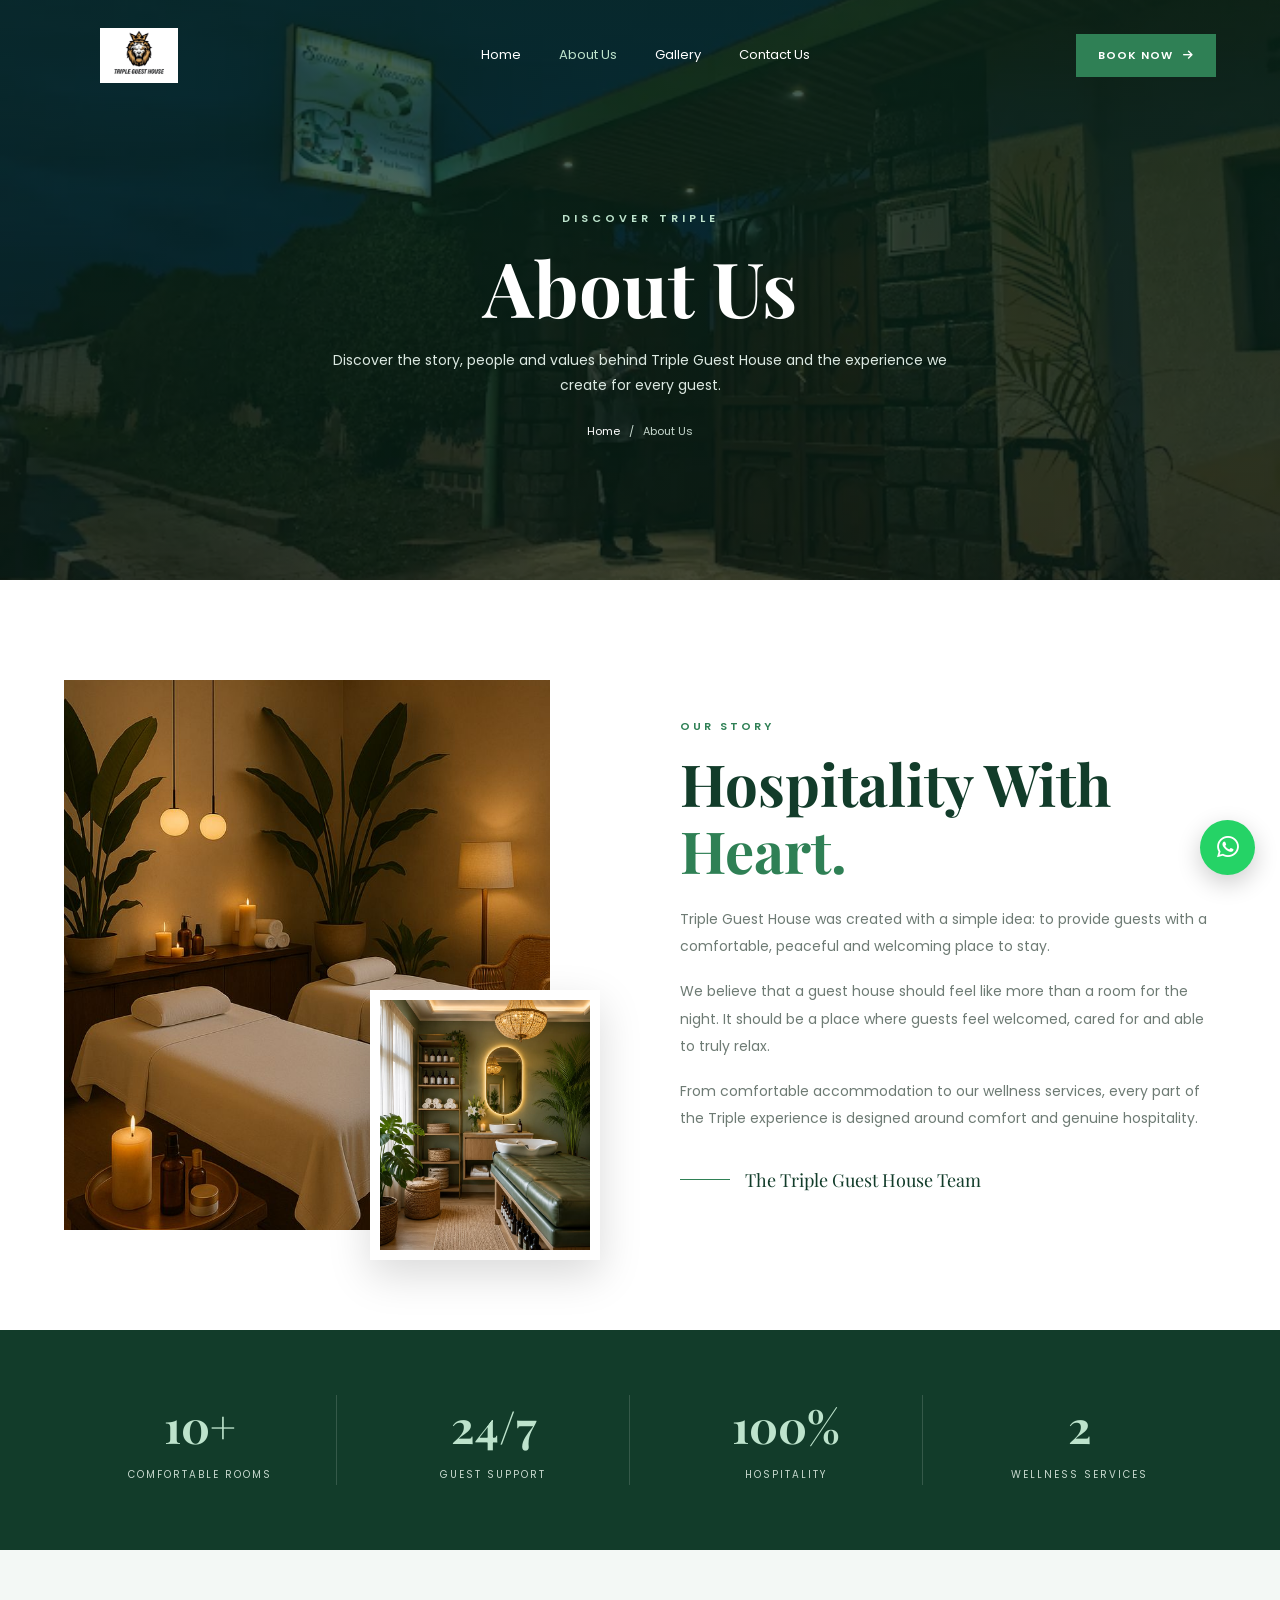
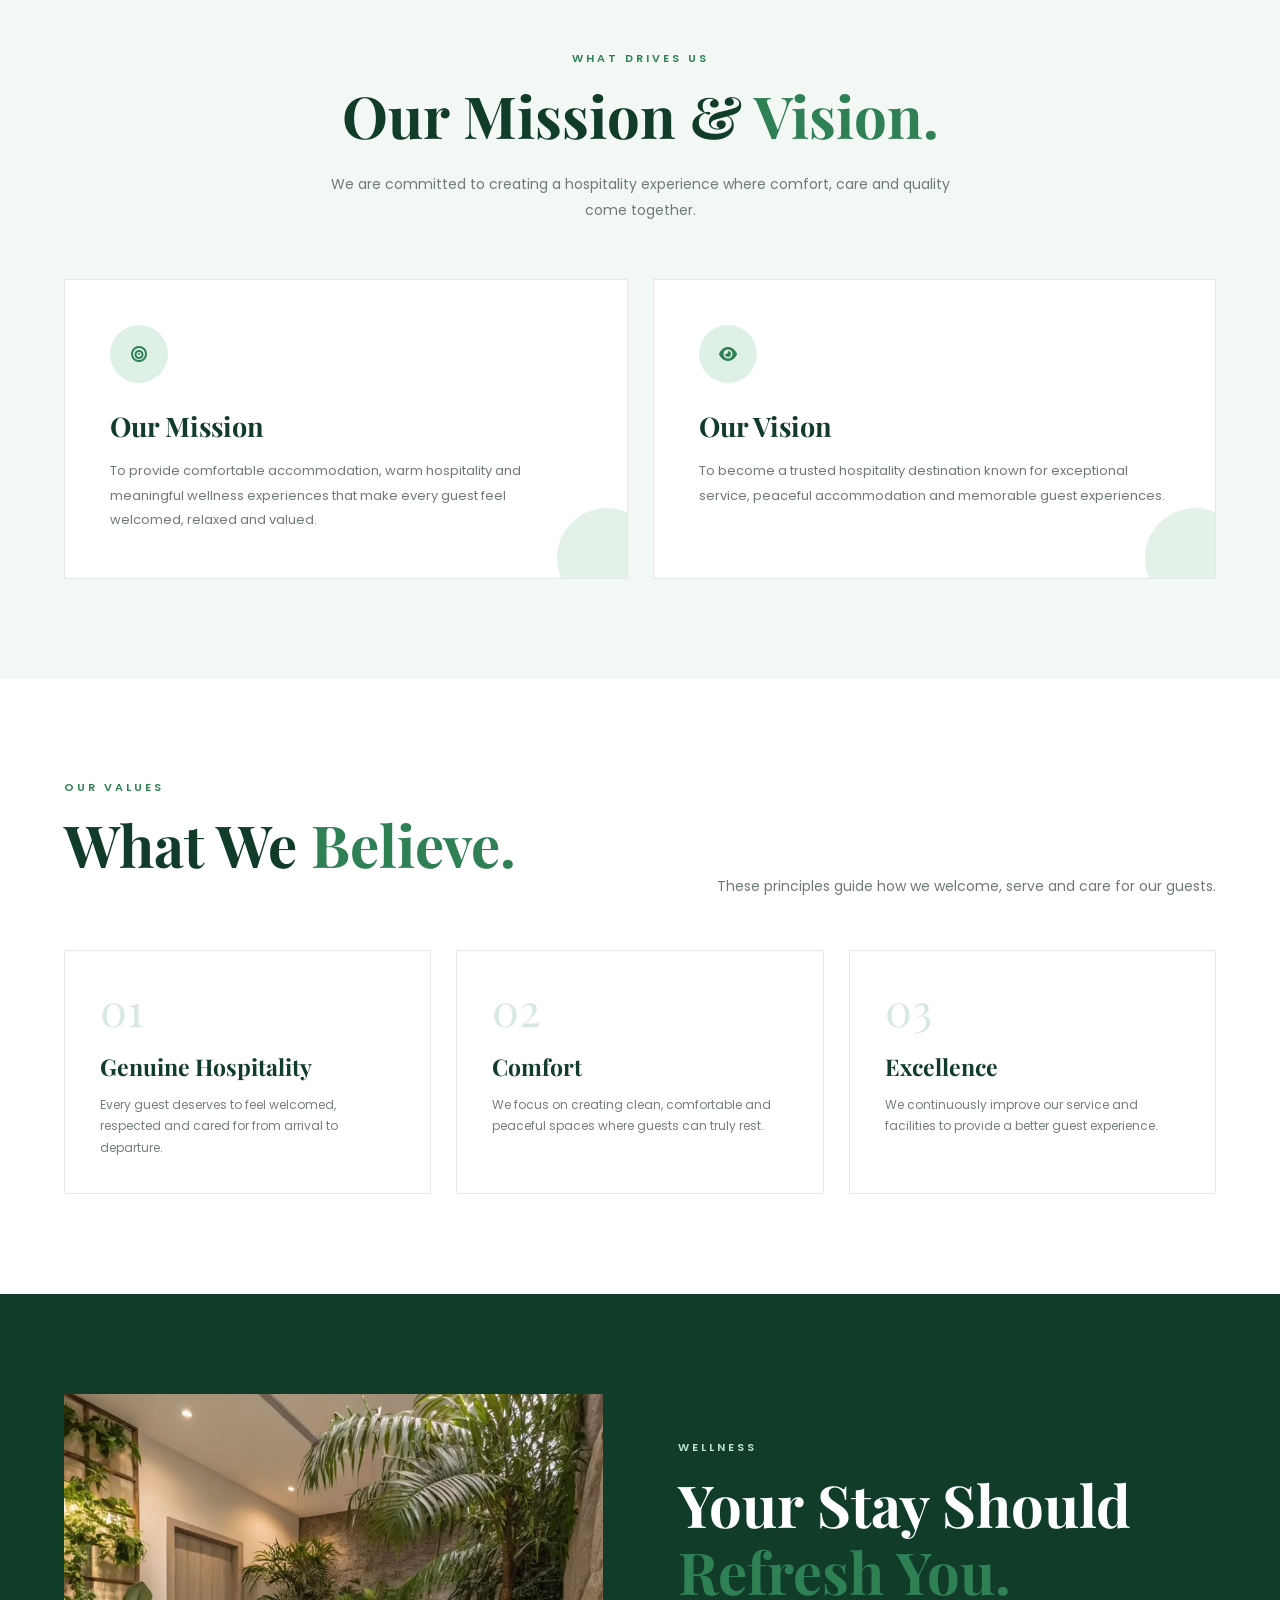
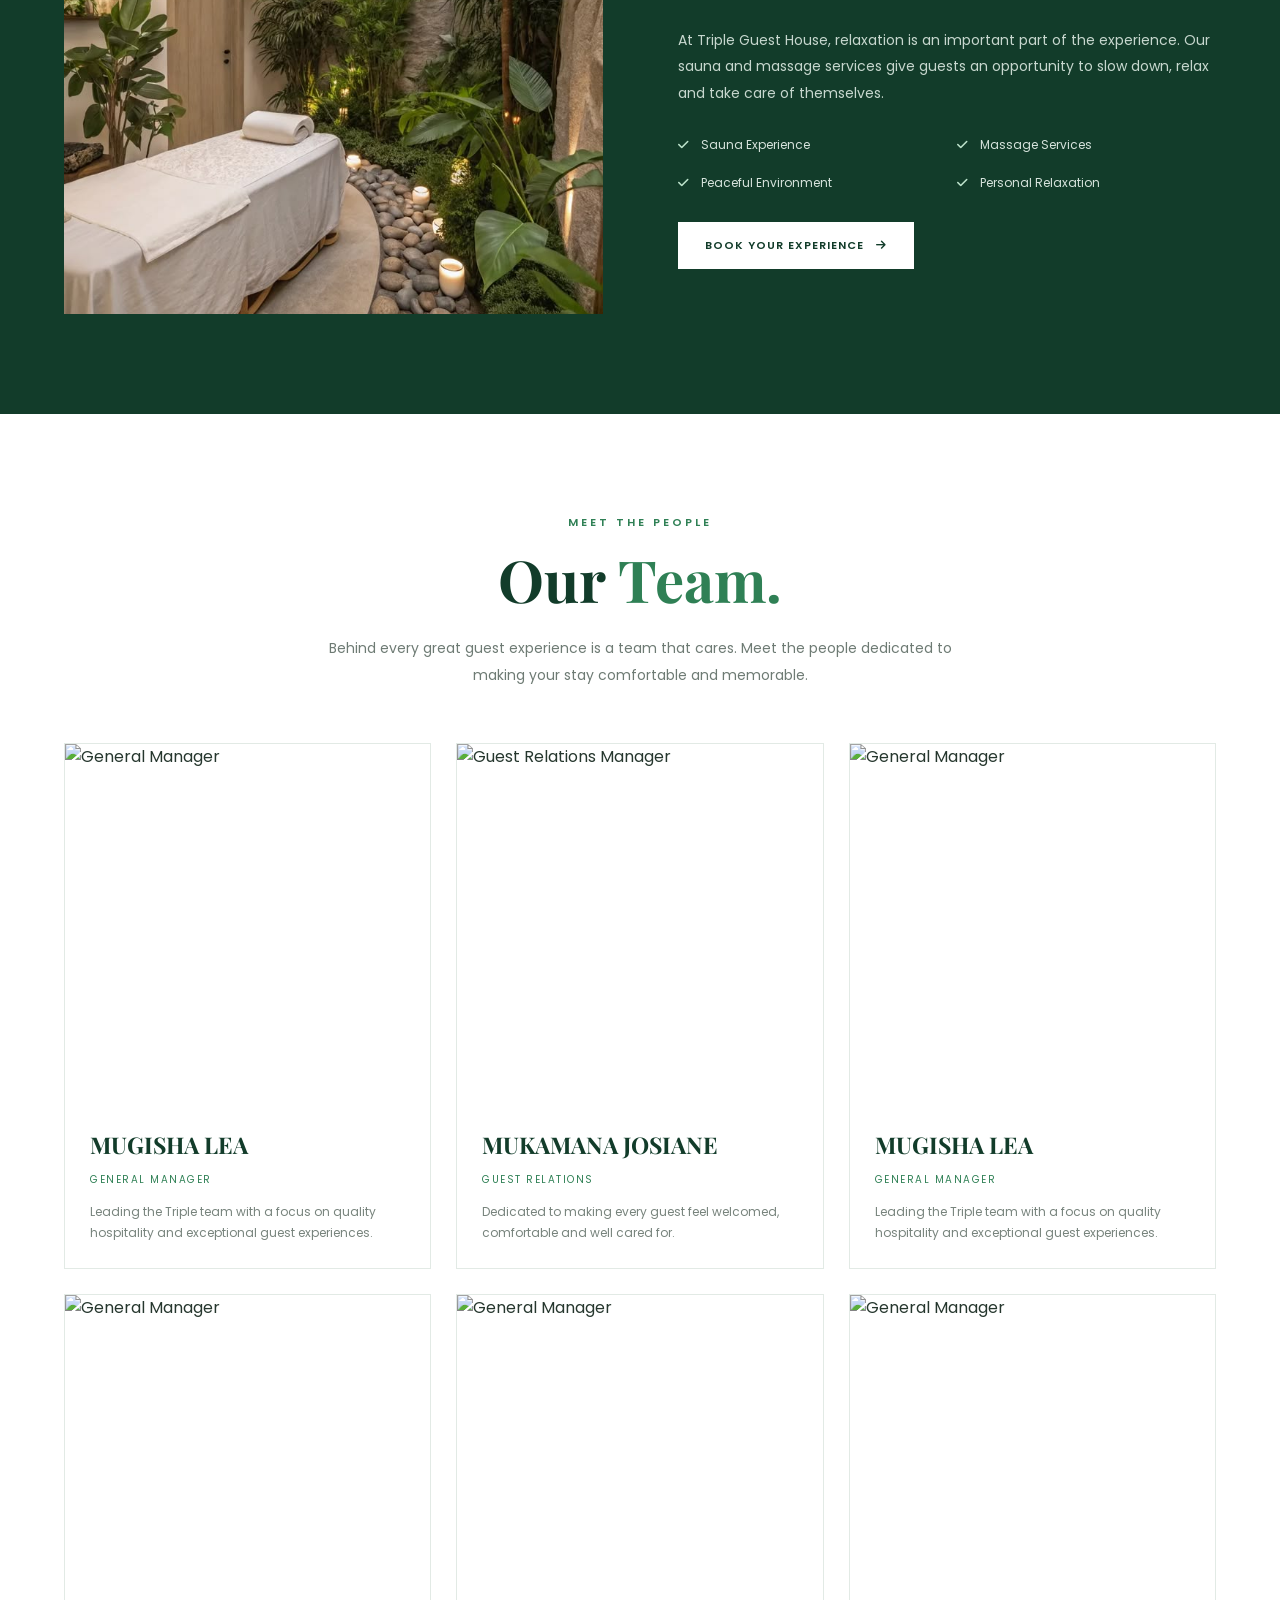
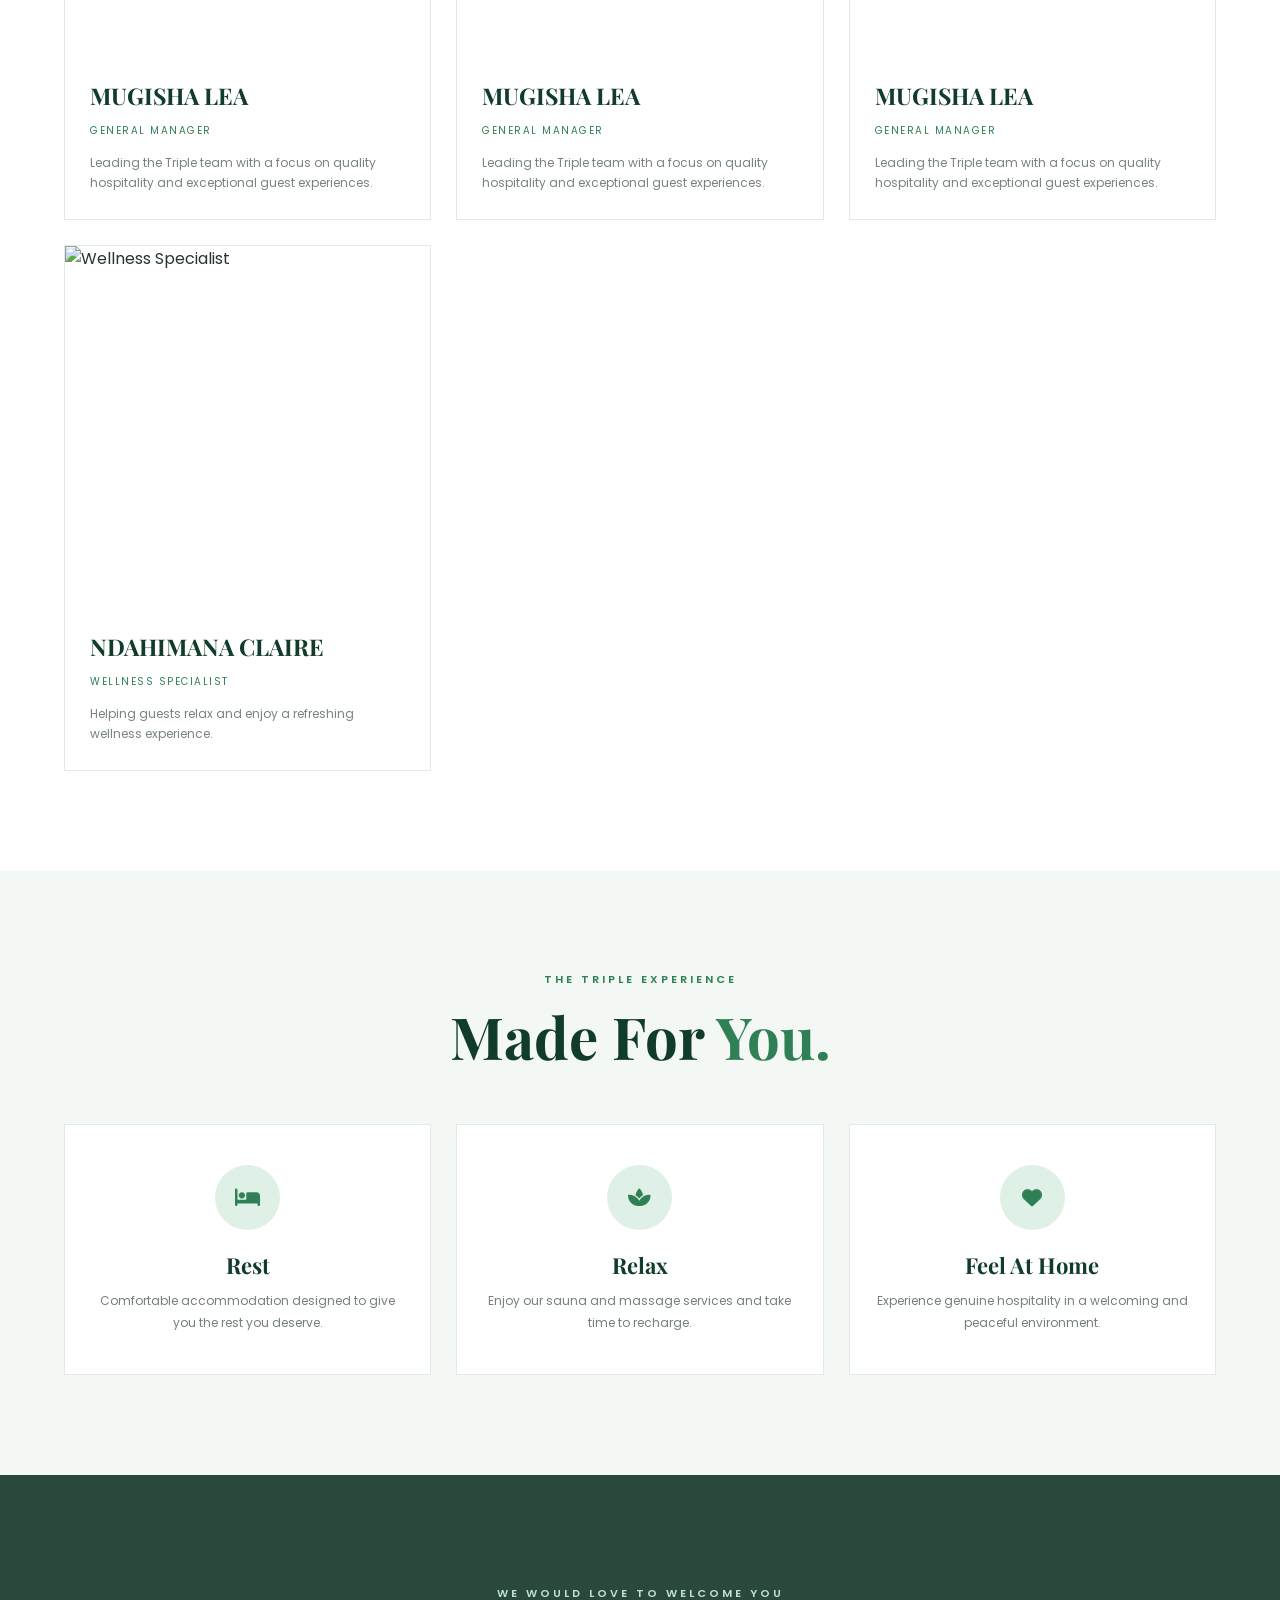
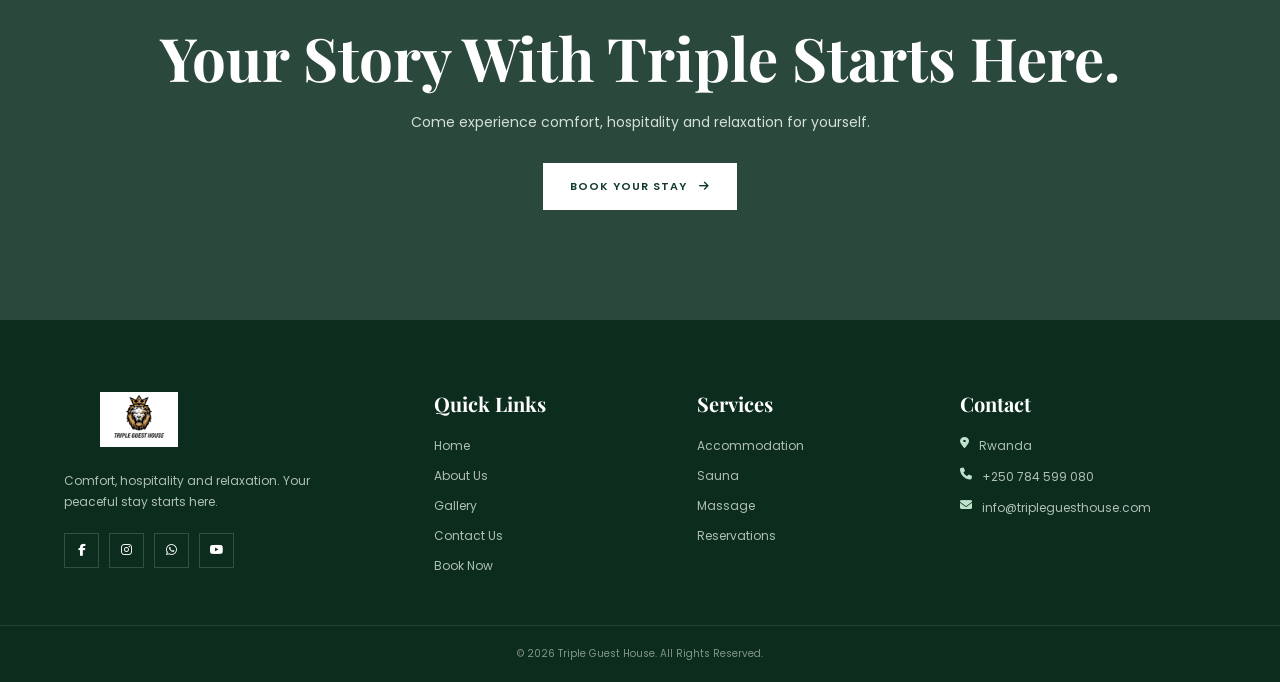
==== commit 9b8a8b5a: "Update about.html" ====
--- a/about.html
+++ b/about.html
@@ -170,36 +170,19 @@
 
 
         .logo {
-            color: white;
-
-            display: flex;
-
-            flex-direction: column;
-
-            line-height: 1;
-        }
-
-
-        .logo strong {
-            font-family: "Playfair Display", serif;
-
-            font-size: 25px;
-
-            letter-spacing: 2px;
-        }
-
-
-        .logo small {
-            font-size: 7px;
-
-            letter-spacing: 4px;
-
-            margin-top: 6px;
-
-            color: #bde3cc;
-        }
-
-
+    display: flex;
+    align-items: center;
+    text-decoration: none;
+    height: 60px;
+}
+
+.logo img {
+    width: 150px;
+    height: auto;
+    max-height: 55px;
+    object-fit: contain;
+    display: block;
+}
         .nav-links {
             display: flex;
 
@@ -1403,13 +1386,9 @@
     <div class="container nav-container">
 
 
-        <a href="index.html" class="logo">
-
-            <strong>TRIPLE</strong>
-
-            <small>GUEST HOUSE</small>
-
-        </a>
+<a href="index.html" class="logo">
+    <img src="images/logo.jpeg" alt="Triple Guest House Logo">
+</a>
 
 
         <nav class="nav-links" id="navLinks">
@@ -2433,14 +2412,9 @@
 
         <div class="footer-brand">
 
-            <a href="index.html"
-               class="logo">
-
-                <strong>TRIPLE</strong>
-
-                <small>GUEST HOUSE</small>
-
-            </a>
+<a href="index.html" class="logo">
+    <img src="images/logo.jpeg" alt="Triple Guest House Logo">
+</a>
 
 
             <p>
